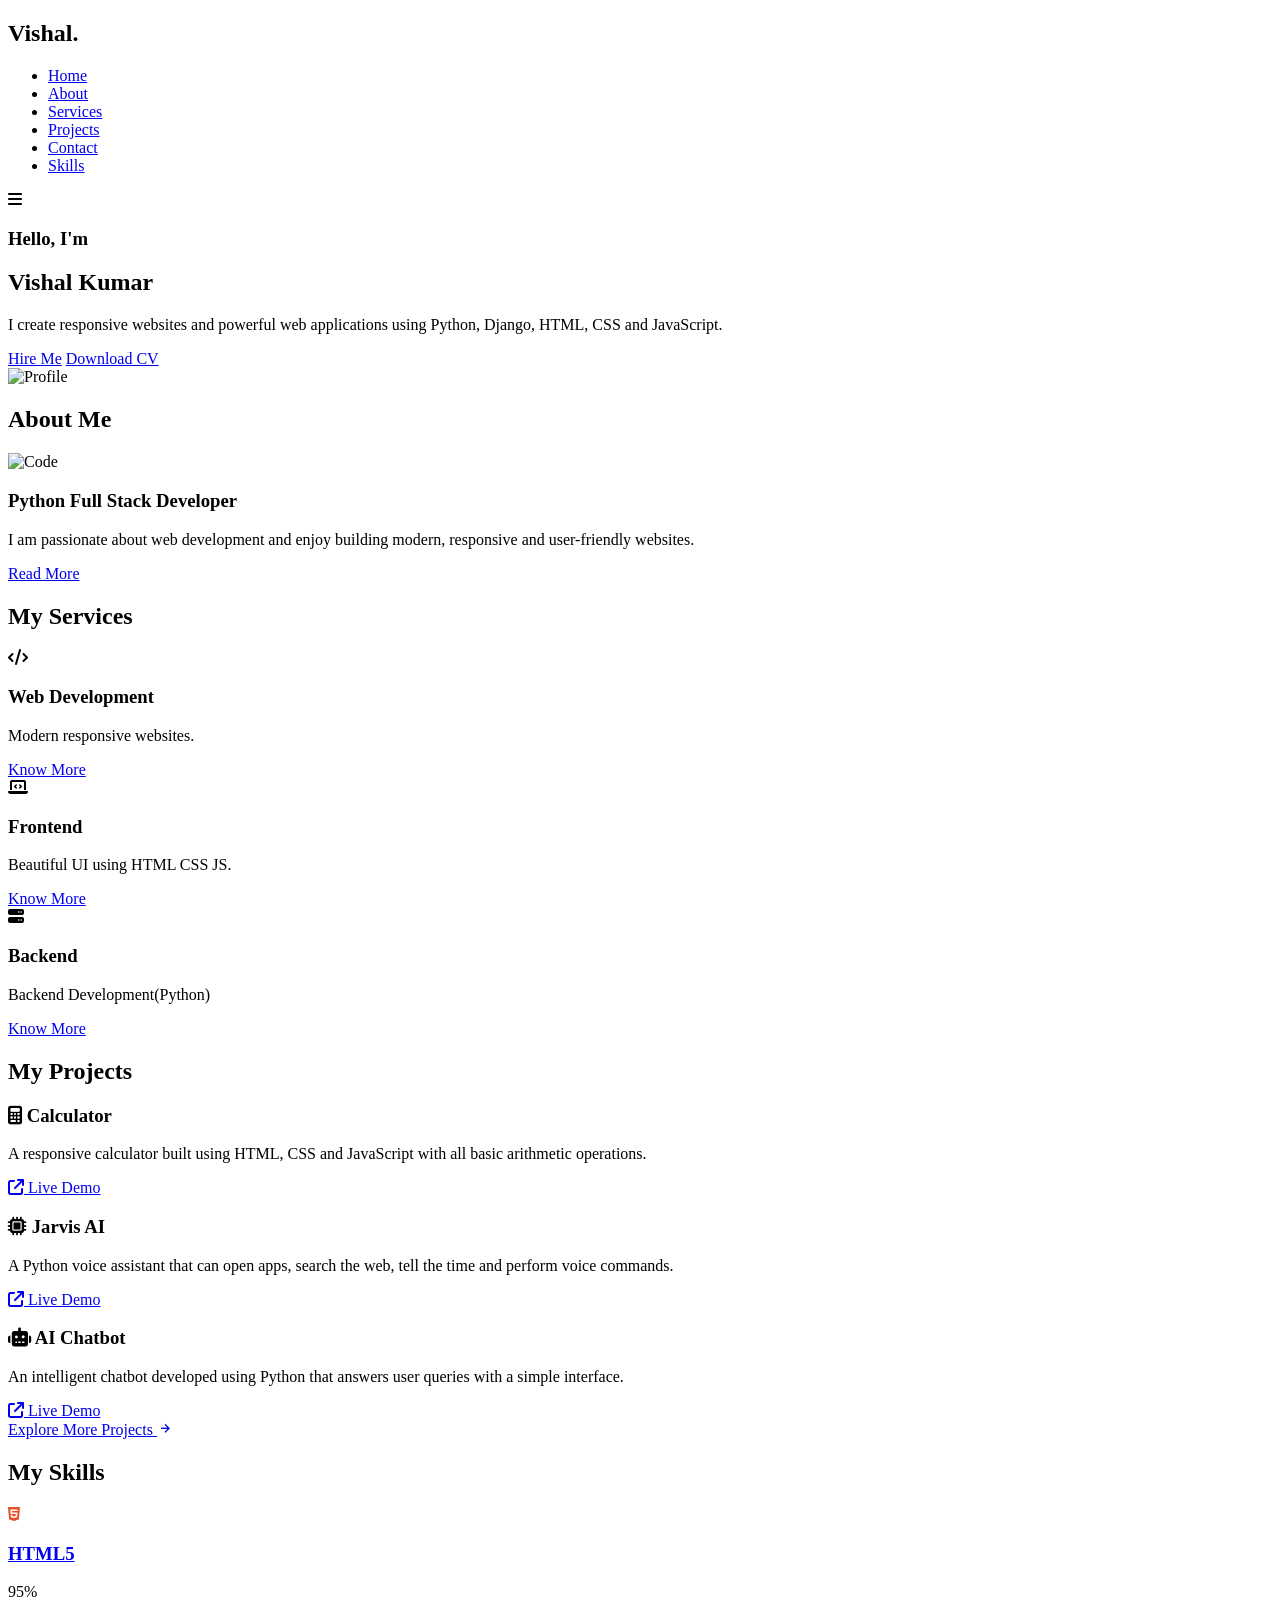
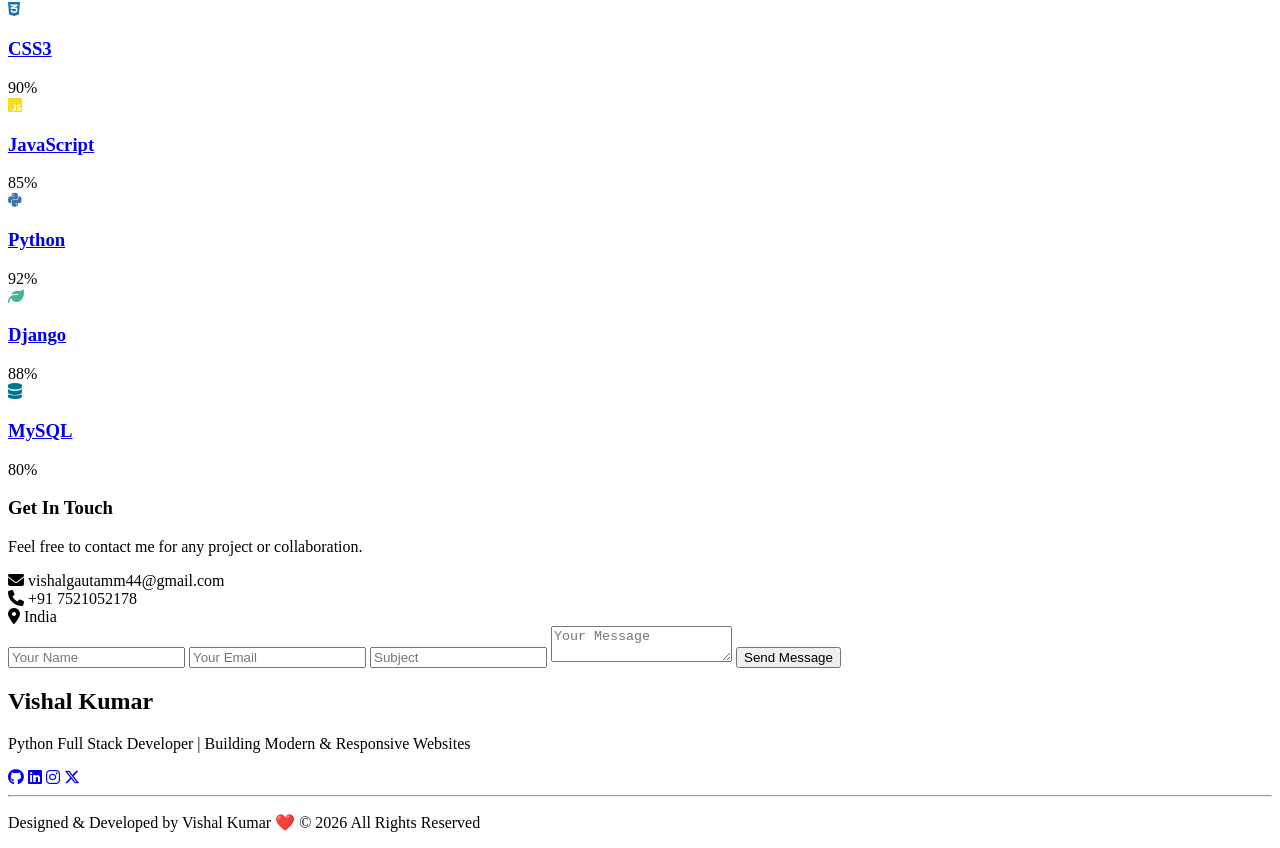
==== index.html @ 82b16a15 "Add files via upload" ====
<!DOCTYPE html>
<html lang="en">

<head>
    <meta charset="UTF-8">
    <meta name="viewport" content="width=device-width, initial-scale=1.0">

    <title>Portfolio</title>
    

    <!-- CSS -->
    <link rel="stylesheet" href="D:\Vishal_portfolio\css_file\style.css">

    <!-- Font Awesome -->
    <link rel="stylesheet"
        href="https://cdnjs.cloudflare.com/ajax/libs/font-awesome/6.7.2/css/all.min.css">
    <link href='https://unpkg.com/boxicons@2.1.4/css/boxicons.min.css' rel='stylesheet'>

    <!-- Google Font -->
    <link
        href="https://fonts.googleapis.com/css2?family=Poppins:wght@300;400;500;600;700&display=swap"
        rel="stylesheet">
</head>

<body>

    <!-- ================= NAVBAR ================= -->

    <header>
        <nav class="navbar">

            <div class="logo">
                <h2>Vishal.</h2>
            </div>

            <ul class="nav-links">
                <li><a href="#home">Home</a></li>
                <li><a href="#about">About</a></li>
                <li><a href="#service">Services</a></li>
                <li><a href="#project">Projects</a></li>
                <li><a href="#contact">Contact</a></li>
                <li><a href="#skills">Skills</a></li>
            </ul>

            <div class="menu-btn">
                <i class="fa-solid fa-bars"></i>
            </div>

        </nav>
    </header>


    <!-- ================= HERO ================= -->

    <section id="home" class="hero">

        <div class="hero-left">

            <h3>Hello, I'm</h3>

            <h1>Vishal Kumar</h1>

            <h2>
                <span class="typing"></span>
          </h2>

            <p>
                I create responsive websites and powerful web applications
                using Python, Django, HTML, CSS and JavaScript.
            </p>

            <div class="hero-btn">

                <a href="https://wa.me/7521052178" class="btn">Hire Me</a>

                <a href="https://drive.google.com/file/d/1J5CDx2FcvjlQf0VQZAi2jjoX1z7sO4Lz/view?usp=drive_link" class="btn btn2">Download CV</a>

            </div>

        </div>

        <div class="hero-right">

            <img src="D:\Vishal_portfolio\Iimages\profile_pic.jpeg" alt="Profile">

        </div>

    </section>



    <!-- ================= ABOUT ================= -->

    <section id="about" class="about">

        <h2 class="section-title">About Me</h2>

        <div class="about-container">

            <div class="about-image">
                <img src="D:\Vishal_portfolio\Iimages\code_img.png" alt="Code">
            </div>

            <div class="about-content">

                <h3>Python Full Stack Developer</h3>

                <p>
                    I am passionate about web development and enjoy building
                    modern, responsive and user-friendly websites.
                </p>

                <a href="D:\Vishal_portfolio\pages_\About_Python_fullstack.html" class="btn">
                    Read More
                </a>

            </div>

        </div>

    </section>



    <!-- ================= SERVICES ================= -->

    <section id="service" class="services">

        <h2 class="section-title">My Services</h2>

        <div class="service-container">

            <div class="service-box">
                <i class="fa-solid fa-code"></i>
                <h3>Web Development</h3>
                
                <p>Modern responsive websites.</p>
                <a href="D:\Vishal_portfolio\pages_\web_dev.html" class="btn">Know More</a>
            </div>

            <div class="service-box">
                <i class="fa-solid fa-laptop-code"></i>
                <h3>Frontend</h3>
                <p>Beautiful UI using HTML CSS JS.</p>
                <a href="D:\Vishal_portfolio\pages_\frontend_dev.html" class="btn">Know More</a>
            </div>

            <div class="service-box">
                <i class="fa-solid fa-server"></i>
                <h3>Backend</h3>
                <p>Backend Development(Python)</p>
                <a href="D:\Vishal_portfolio\pages_\backend.html" class="btn">Know More</a>
            </div>

        </div>

    </section>



    <!-- ================= PROJECTS ================= -->
<section id="project" class="projects">

    <h2 class="section-title">My Projects</h2>

    <div class="project-container">

        <!-- Calculator -->
        <div class="project-card">
            

            <h3>
                <i class="fa-solid fa-calculator"></i>
                Calculator
            </h3>

            <p>
                A responsive calculator built using HTML, CSS and JavaScript with all basic arithmetic operations.
            </p>

            <a href="#" class="project-btn">
                <i class="fa-solid fa-arrow-up-right-from-square"></i>
                Live Demo
            </a>
        </div>

        <!-- Jarvis -->
        <div class="project-card">
           

            <h3>
                <i class="fa-solid fa-microchip"></i>
                Jarvis AI
            </h3>

            <p>
                A Python voice assistant that can open apps, search the web, tell the time and perform voice commands.
            </p>

            <a href="#" class="project-btn">
                <i class="fa-solid fa-arrow-up-right-from-square"></i>
                Live Demo
            </a>
        </div>

        <!-- Chatbot -->
        <div class="project-card">


            <h3>
                <i class="fa-solid fa-robot"></i>
                AI Chatbot
            </h3>

            <p>
                An intelligent chatbot developed using Python that answers user queries with a simple interface.
            </p>

            <a href="#" class="project-btn">
                <i class="fa-solid fa-arrow-up-right-from-square"></i>
                Live Demo
            </a>
        </div>

    </div>
    <div class="explore-projects">
    <a href="D:\Vishal_portfolio\pages_\About_Python_fullstack.htmlprojects.html" class="explore-btn">
        Explore More Projects
        <i class='bx bx-right-arrow-alt'></i>
    </a>
</div>

</section>

<section id="skills" class="skills">

    <h2 class="section-title">My Skills</h2>

    <div class="skills-container">

        <div class="skill-box">
            <i class="fa-brands fa-html5" style="color: #E34F26;"> </i>
            <a href="https://www.geeksforgeeks.org/html"><h3>HTML5</h3></a>
            <span>95%</span>
        </div>
        <div class="skill-box">
            <i class="fa-brands fa-css3-alt" style="color: #1572B6;"></i>
            <a href="https://www.geeksforgeeks.org/css/css-tutorial/"><h3>CSS3</h3></a>
            <span>90%</span>
        </div>
        <div class="skill-box">
            <i class="fa-brands fa-js" style="color: #F7DF1E;"></i>
            <a href="https://www.geeksforgeeks.org/javascript/javascript-tutorial/"><h3>JavaScript</h3></a>
            <span>85%</span>
        </div>

        <div class="skill-box">
            <i class="fa-brands fa-python" style="color: #3776AB;"></i>
            <a href="https://www.geeksforgeeks.org/python/python-programming-language-tutorial/"><h3>Python</h3></a>
            <span>92%</span>
        </div>

        <div class="skill-box">
            <i class="fa-solid fa-leaf" style="color:#44B78B;"></i>
            <a href="https://www.geeksforgeeks.org/python/django-tutorial/"><h3>Django</h3></a>
            <span>88%</span>
        </div>

        <div class="skill-box">
            <i class="fa-solid fa-database" style="color:#00758F;;"></i>
            <a href="https://www.geeksforgeeks.org/sql/sql-tutorial/"><h3>MySQL</h3></a>
            <span>80%</span>
        </div>

    </div>

</section>



    <!-- ================= CONTACT ================= -->
<div class="contact-container" id="contact">

    <div class="contact-info">

        <h3>Get In Touch</h3>

        <p>Feel free to contact me for any project or collaboration.</p>

        <div class="contact-details">

            <div class="item">
                <i class="fa-solid fa-envelope"></i>
                <span>vishalgautamm44@gmail.com</span>
            </div>

            <div class="item">
                <i class="fa-solid fa-phone"></i>
                <span>+91 7521052178</span>
            </div>

            <div class="item">
                <i class="fa-solid fa-location-dot"></i>
                <span>India</span>
            </div>

        </div>

    </div>

    <form class="contact-form" class="contact">

        <input type="text" placeholder="Your Name">

        <input type="email" placeholder="Your Email">

        <input type="text" placeholder="Subject">

        <textarea placeholder="Your Message"></textarea>

        <button type="submit">Send Message</button>

    </form>

</div>



    <!-- ================= FOOTER ================= -->

   <footer class="footer">

    <div class="footer-content">

        <h2>Vishal Kumar</h2>

        <p>
            Python Full Stack Developer | Building Modern & Responsive Websites
        </p>

        <div class="social-icons">

            <a href="https://github.com/vishalgautamx"><i class="fa-brands fa-github"></i></a>

            <a href="https://www.linkedin.com/in/vishal-kumar-03b96b25b?utm_source=share_via&utm_content=profile&utm_medium=member_android"><i class="fa-brands fa-linkedin"></i></a>

            <a href="https://www.instagram.com/vishalgautam999?igsh=NTlhZmx6dGg1aWdh"><i class="fa-brands fa-instagram"></i></a>

            <a href="https://www.facebook.com/share/1KAVP4EJTW/"><i class="fa-brands fa-x-twitter"></i></a>

        </div>

        <hr>

        <p class="copyright">
            Designed & Developed by

             Vishal Kumar ❤️

            © 2026 All Rights Reserved
        </p>

    </div>

</footer>



    <!-- JS -->
    <script src="https://cdn.jsdelivr.net/npm/typed.js@2.0.12"></script>
<script src="js_file/script.js"></script>
    

</body>

</html>
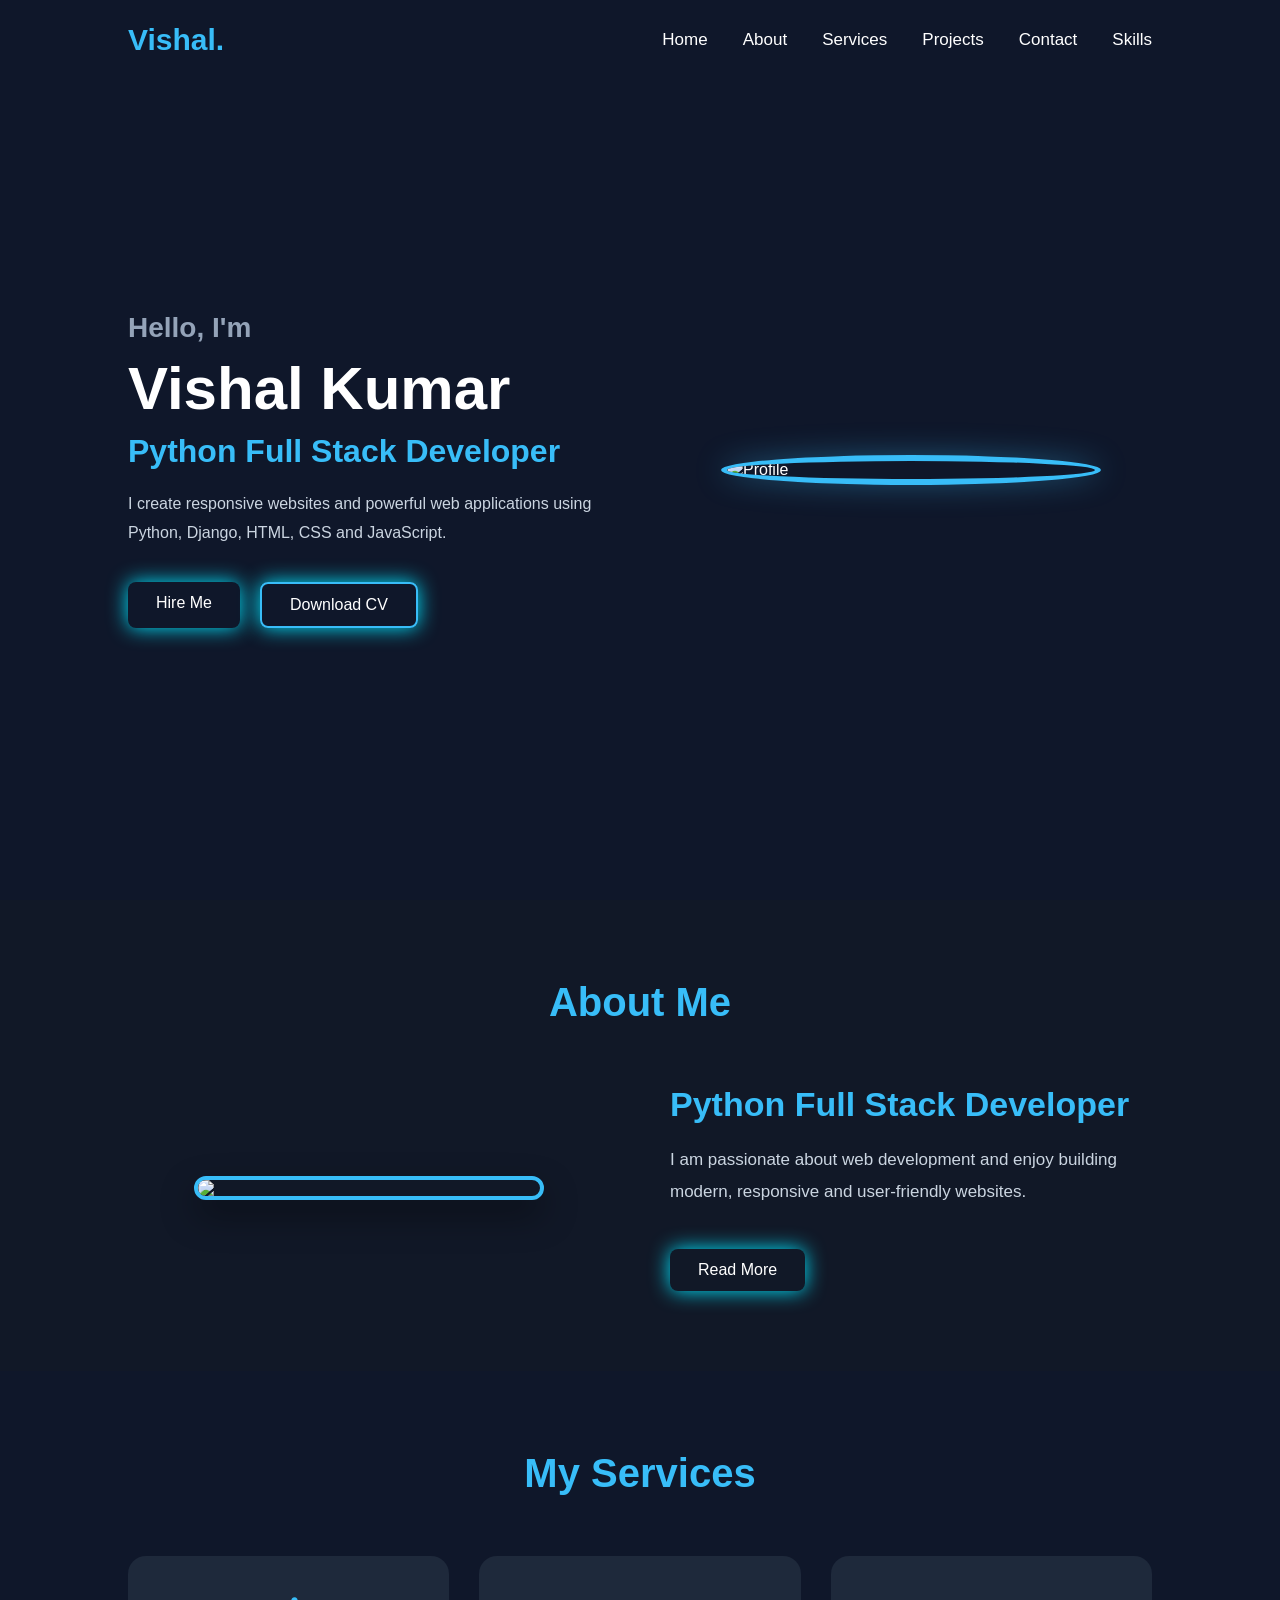
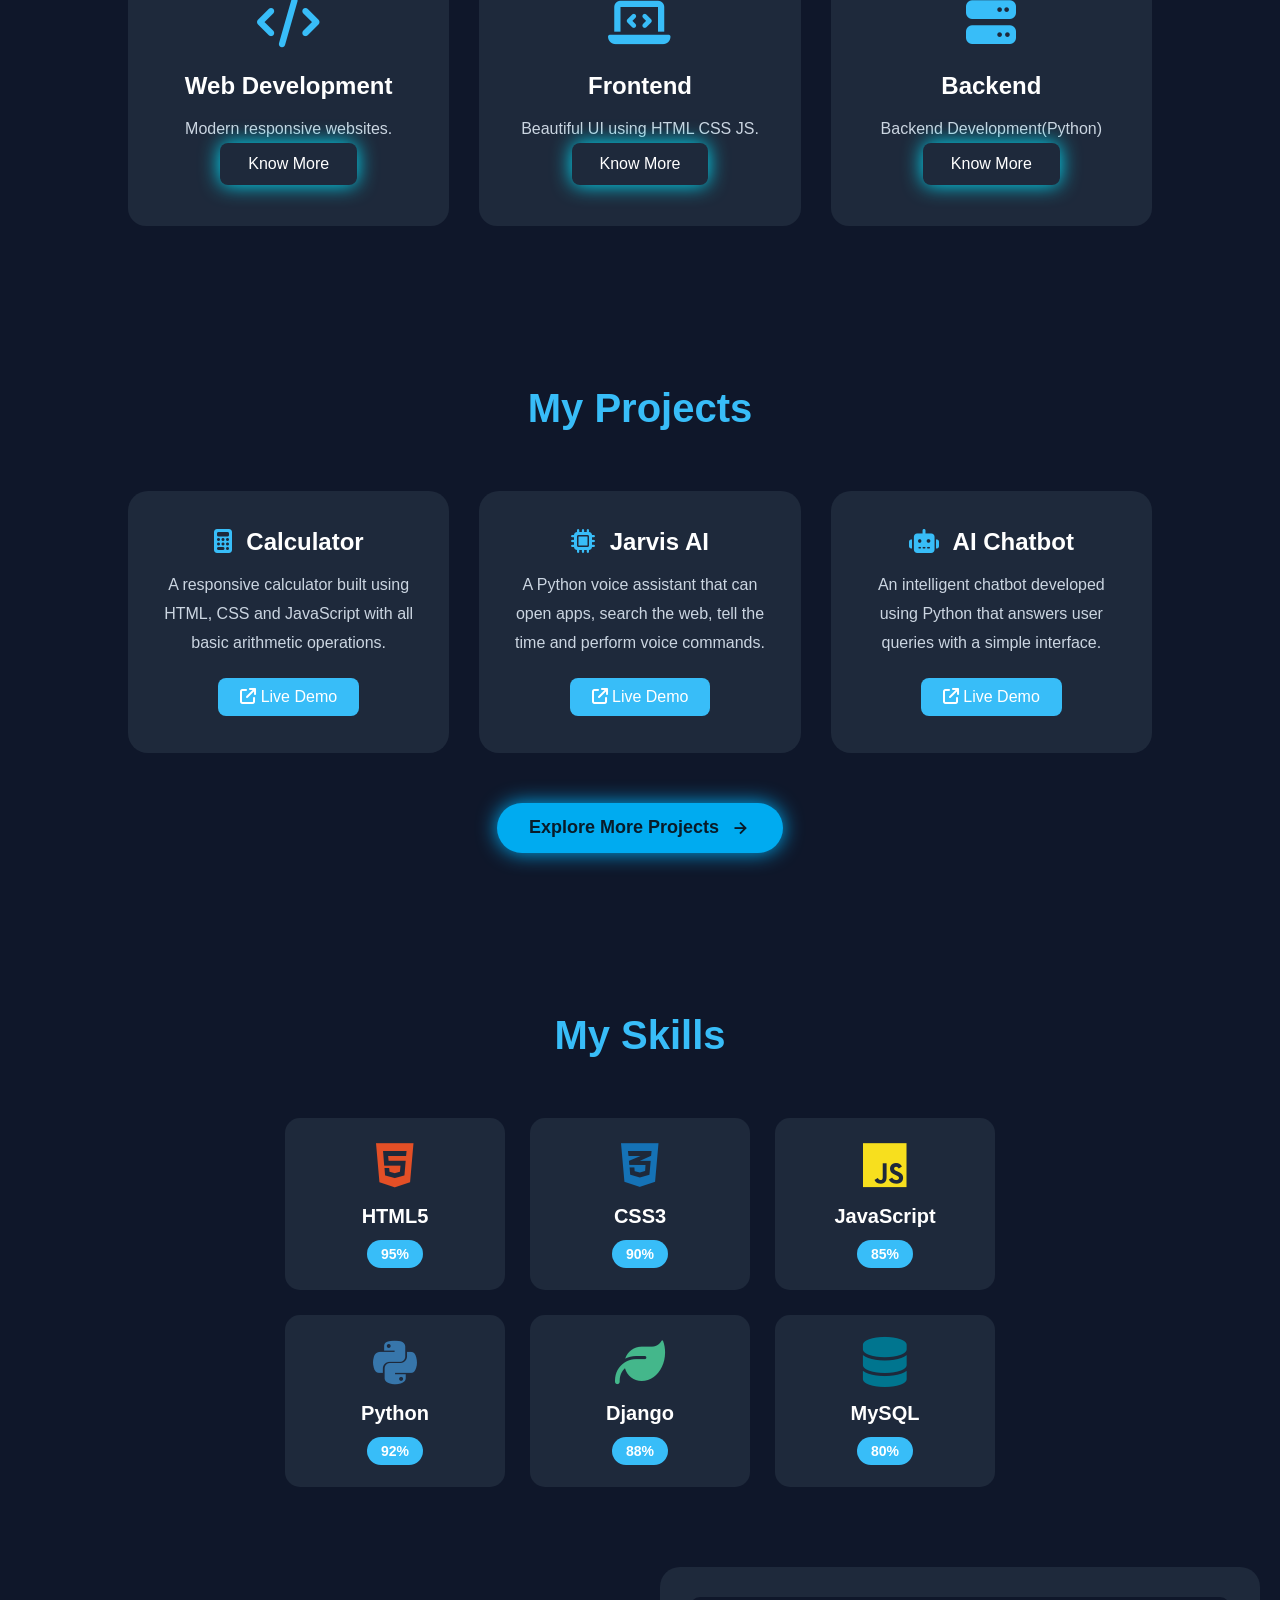
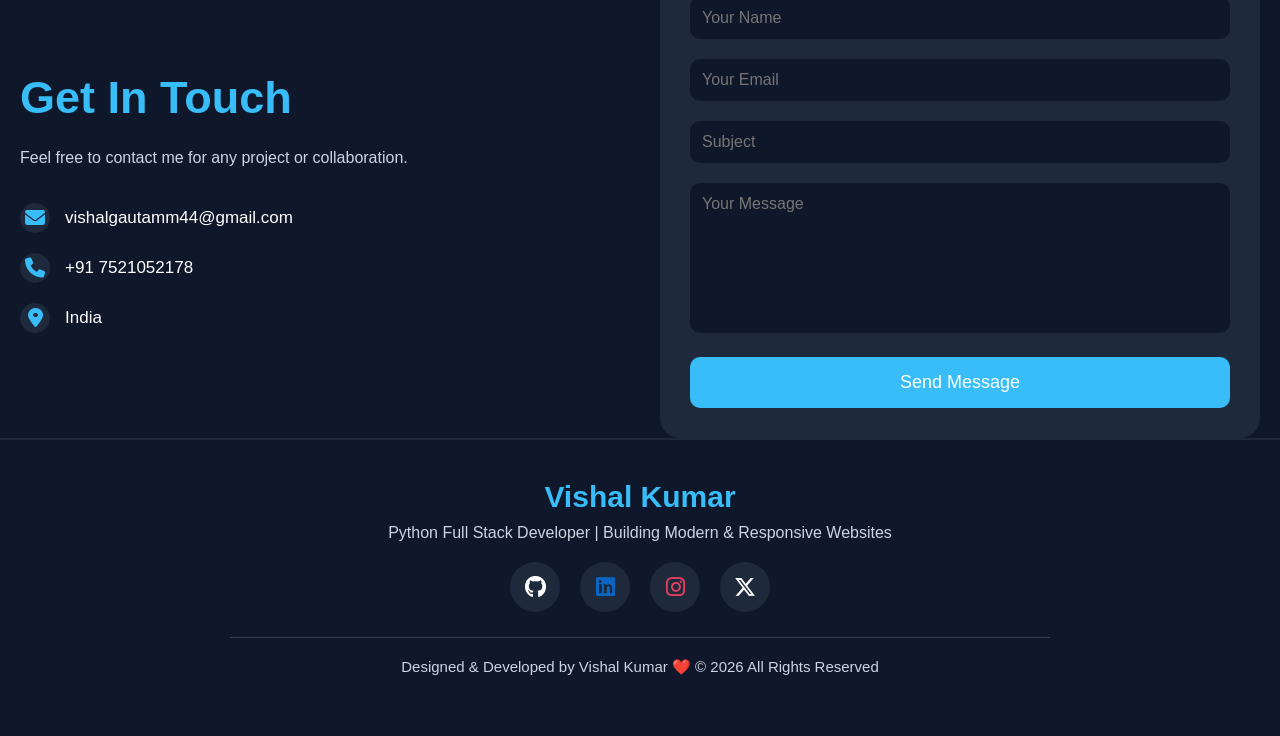
==== commit 366b9717: "Fix file paths and clean up HTML structure" ====
--- a/index.html
+++ b/index.html
@@ -9,8 +9,7 @@
     
 
     <!-- CSS -->
-    <link rel="stylesheet" href="D:\Vishal_portfolio\css_file\style.css">
-
+<link rel="stylesheet" href="css_file/style.css">
     <!-- Font Awesome -->
     <link rel="stylesheet"
         href="https://cdnjs.cloudflare.com/ajax/libs/font-awesome/6.7.2/css/all.min.css">
@@ -98,7 +97,7 @@
         <div class="about-container">
 
             <div class="about-image">
-                <img src="D:\Vishal_portfolio\Iimages\code_img.png" alt="Code">
+<img src="images/profile.jpg">
             </div>
 
             <div class="about-content">
@@ -110,7 +109,7 @@
                     modern, responsive and user-friendly websites.
                 </p>
 
-                <a href="D:\Vishal_portfolio\pages_\About_Python_fullstack.html" class="btn">
+                <a href="pages\About_Python_fullstack.html" class="btn">
                     Read More
                 </a>
 
@@ -135,21 +134,21 @@
                 <h3>Web Development</h3>
                 
                 <p>Modern responsive websites.</p>
-                <a href="D:\Vishal_portfolio\pages_\web_dev.html" class="btn">Know More</a>
+                <a href="pages\web_dev.html" class="btn">Know More</a>
             </div>
 
             <div class="service-box">
                 <i class="fa-solid fa-laptop-code"></i>
                 <h3>Frontend</h3>
                 <p>Beautiful UI using HTML CSS JS.</p>
-                <a href="D:\Vishal_portfolio\pages_\frontend_dev.html" class="btn">Know More</a>
+                <a href="pages\frontend_dev.html" class="btn">Know More</a>
             </div>
 
             <div class="service-box">
                 <i class="fa-solid fa-server"></i>
                 <h3>Backend</h3>
                 <p>Backend Development(Python)</p>
-                <a href="D:\Vishal_portfolio\pages_\backend.html" class="btn">Know More</a>
+                <a href="pages\backend.html" class="btn">Know More</a>
             </div>
 
         </div>
@@ -368,9 +367,9 @@
 
     <!-- JS -->
     <script src="https://cdn.jsdelivr.net/npm/typed.js@2.0.12"></script>
-<script src="js_file/script.js"></script>
+<script src="js/script.js"></script>
     
 
 </body>
 
-</html>+</html>
--- a/css_file/style.css
+++ b/css_file/style.css
@@ -0,0 +1,930 @@
+/* ==========================
+   GOOGLE FONT & RESET
+========================== */
+
+*{
+    margin:0;
+    padding:0;
+    box-sizing:border-box;
+    font-family:'Poppins',sans-serif;
+}
+
+html{
+    scroll-behavior:smooth;
+}
+
+body{
+    background:#0f172a;
+    color:white;
+}
+
+.btn{
+    box-shadow:0 0 20px #00e5ff;
+}
+
+img{
+    width:100%;
+    display:block;
+}
+
+a{
+    text-decoration:none;
+}
+
+ul{
+    list-style:none;
+}
+
+section{
+    padding:80px 10%;
+}
+
+.section-title{
+    text-align:center;
+    font-size:40px;
+    margin-bottom:60px;
+    color:#38bdf8;
+}
+
+.btn{
+    display:inline-block;
+    padding:12px 28px;
+    color:#fff;
+    border-radius:8px;
+    transition:.3s;
+    font-weight:500;
+}
+
+.btn:hover{
+    background:#0284c7;
+    transform:translateY(-3px);
+}
+
+/* ==========================
+        NAVBAR
+========================== */
+
+header{
+    width:100%;
+    position:fixed;
+    top:0;
+    left:0;
+    background:#0f172a;
+    z-index:1000;
+    box-shadow:0 2px 10px rgba(0,0,0,.2);
+}
+
+.navbar{
+    width:80%;
+    margin:auto;
+    height:80px;
+
+    display:flex;
+    justify-content:space-between;
+    align-items:center;
+}
+
+.logo h2{
+    color:#38bdf8;
+    font-size:30px;
+    font-weight:700;
+}
+
+.nav-links{
+    display:flex;
+    gap:35px;
+}
+
+.nav-links a{
+    color:white;
+    font-size:17px;
+    transition:.3s;
+}
+
+.nav-links a:hover{
+    color:#38bdf8;
+}
+
+.menu-btn{
+    display:none;
+    font-size:28px;
+    cursor:pointer;
+}
+/* ==========================
+        HERO SECTION
+========================== */
+
+.hero{
+    min-height:100vh;
+    display:flex;
+    justify-content:space-between;
+    align-items:center;
+    gap:60px;
+    padding:120px 10% 80px;
+}
+
+.hero-left{
+    flex:1;
+}
+
+.hero-left h3{
+    font-size:28px;
+    color:#94a3b8;
+    margin-bottom:10px;
+}
+
+.hero-left h1{
+    font-size:60px;
+    font-weight:700;
+    color:#ffffff;
+    margin-bottom:10px;
+}
+
+.hero-left h2{
+    font-size:32px;
+    color:#38bdf8;
+    margin-bottom:20px;
+}
+
+.hero-left p{
+    max-width:550px;
+    color:#cbd5e1;
+    margin-bottom:35px;
+    line-height:1.8;
+}
+
+.hero-btn{
+    display:flex;
+    gap:20px;
+    flex-wrap:wrap;
+}
+
+.btn2{
+    background:transparent;
+    border:2px solid #38bdf8;
+}
+
+.btn2:hover{
+    background:#38bdf8;
+}
+
+.hero-right{
+    flex:1;
+    display:flex;
+    justify-content:center;
+}
+
+.hero-right img{
+    width:380px;
+    max-width:100%;
+    border-radius:50%;
+    border:6px solid #38bdf8;
+    box-shadow:0 0 30px rgba(56,189,248,.35);
+    transition:.4s;
+}
+
+.hero-right img:hover{
+    transform:scale(1.05);
+    box-shadow:0 0 45px rgba(56,189,248,.6);
+}
+
+.typing{
+    color:#38bdf8;
+    font-weight:700;
+}
+
+.typed-cursor{
+    color:#38bdf8;
+}
+/* ==========================
+        ABOUT SECTION
+========================== */
+
+.about{
+    background:#111827;
+}
+
+.about-container{
+    display:flex;
+    align-items:center;
+    justify-content:space-between;
+    gap:60px;
+    flex-wrap:wrap;
+}
+
+.about-image{
+    flex:1;
+    display:flex;
+    justify-content:center;
+}
+
+.about-image img{
+    width:350px;
+    max-width:100%;
+    border-radius:20px;
+    border:4px solid #38bdf8;
+    box-shadow:0 15px 35px rgba(0,0,0,.4);
+    transition:.4s;
+}
+
+.about-image img:hover{
+    transform:translateY(-10px);
+}
+
+.about-content{
+    flex:1;
+}
+
+.about-content h3{
+    font-size:34px;
+    color:#38bdf8;
+    margin-bottom:20px;
+}
+
+.about-content p{
+    color:#cbd5e1;
+    font-size:17px;
+    line-height:1.9;
+    margin-bottom:30px;
+}
+
+.about-content .btn{
+    margin-top:10px;
+}
+
+/* ==========================
+        SERVICES SECTION
+========================== */
+
+.services{
+    background:#0f172a;
+}
+
+.service-container{
+    display:grid;
+    grid-template-columns:repeat(auto-fit,minmax(280px,1fr));
+    gap:30px;
+}
+
+.service-box{
+    background:#1e293b;
+    padding:40px 30px;
+    border-radius:18px;
+    text-align:center;
+    transition:.35s;
+    border:1px solid transparent;
+    cursor:pointer;
+}
+
+.service-box:hover{
+    transform:translateY(-12px);
+    border-color:#38bdf8;
+    box-shadow:0 15px 35px rgba(56,189,248,.25);
+}
+
+.service-box i{
+    font-size:50px;
+    color:#38bdf8;
+    margin-bottom:25px;
+}
+
+.service-box h3{
+    font-size:24px;
+    margin-bottom:15px;
+    color:#fff;
+}
+
+.service-box p{
+    color:#cbd5e1;
+    line-height:1.8;
+}
+
+/* ==========================
+        MY PROJECTS
+========================== */
+
+.projects{
+    background:#0f172a;
+}
+
+.project-container{
+    display:grid;
+    grid-template-columns:repeat(auto-fit,minmax(300px,1fr));
+    gap:30px;
+}
+
+.project-card{
+    background:#1e293b;
+    padding:35px 25px;
+    border-radius:20px;
+    text-align:center;
+    transition:.4s;
+    border:2px solid transparent;
+}
+
+.project-card:hover{
+    transform:translateY(-12px);
+    border-color:#38bdf8;
+    box-shadow:0 20px 35px rgba(56,189,248,.25);
+}
+
+.project-card img{
+    width:100%;
+    height:90px;
+    object-fit:cover;
+    border-radius:15px;
+    margin-bottom:20px;
+    transition:.4s;
+}
+
+.project-card:hover img{
+    transform:scale(1.05);
+}
+
+.project-card h3{
+    font-size:24px;
+    color:#fff;
+    margin-bottom:15px;
+}
+
+.project-card h3 i{
+    color:#38bdf8;
+    margin-right:8px;
+}
+
+.project-card p{
+    color:#cbd5e1;
+    line-height:1.8;
+    margin-bottom:20px;
+}
+
+.project-btn{
+    display:inline-block;
+    padding:10px 22px;
+    background:#38bdf8;
+    color:#fff;
+    border-radius:8px;
+    transition:.3s;
+    font-weight:500;
+}
+
+.project-btn:hover{
+    background:#0284c7;
+}
+
+/*========================Explore========================== */
+
+/* Explore More Projects */
+
+.explore-projects{
+    display: flex;
+    justify-content: center;
+    margin-top: 50px;
+}
+
+.explore-btn{
+    display: inline-flex;
+    align-items: center;
+    gap: 10px;
+    padding: 14px 32px;
+    background: #00abf0;
+    color: #081b29;
+    text-decoration: none;
+    font-size: 18px;
+    font-weight: 600;
+    border-radius: 40px;
+    transition: .4s ease;
+    box-shadow: 0 0 20px #00abf0;
+}
+
+.explore-btn:hover{
+    background: transparent;
+    color: #00abf0;
+    border: 2px solid #00abf0;
+    transform: translateY(-5px);
+    box-shadow: 0 0 30px #00abf0;
+}
+
+.explore-btn i{
+    font-size: 22px;
+}
+
+/*==========================
+        SKILLS SECTION
+==========================*/
+
+
+
+.skills{
+    background:#0f172a;
+    padding:80px 10%;
+}
+
+.skills-container{
+    display:grid;
+    grid-template-columns:repeat(3,220px);
+    justify-content:center;
+    gap:25px;
+}
+
+.skill-box{
+    background:#1e293b;
+    padding:20px;
+    border-radius:15px;
+    text-align:center;
+    border:2px solid transparent;
+    transition:.4s;
+    cursor:pointer;
+}
+
+.skill-box:hover{
+    transform:translateY(-8px);
+    border-color:#38bdf8;
+    box-shadow:0 10px 25px rgba(56,189,248,.25);
+}
+
+.skill-box i{
+    font-size:45px;
+    color:#38bdf8;
+    margin-bottom:15px;
+}
+
+.skill-box h3{
+    font-size:20px;
+    color:#fff;
+    margin-bottom:12px;
+}
+
+.skill-box span{
+    display:inline-block;
+    padding:6px 14px;
+    background:#38bdf8;
+    color:#fff;
+    border-radius:20px;
+    font-size:14px;
+    font-weight:600;
+}
+
+/*===========================
+        fa SECTION*/
+/*==========================
+        SKILLS SECTION
+==========================*/
+
+.skill-box i{
+    font-size:50px;
+    margin-bottom:15px;
+}
+
+/* Official Brand Colors */
+
+.fa-html5{
+    color:#E34F26;
+}
+
+.fa-css3-alt{
+    color:#1572B6;
+}
+
+.fa-js{
+    color:#F7DF1E;
+}
+
+.fa-python{
+    color:#3776AB;
+}
+
+.fa-leaf{
+    color:#44B78B;      /* Django */
+}
+
+.fa-database{
+    color:#00758F;      /* MySQL */
+}
+/* Git */
+.fa-git-alt{
+    color:#F05032;
+}
+
+/* GitHub */
+.fa-github{
+    color:#ffffff;
+}
+
+/* Bootstrap */
+.fa-bootstrap{
+    color:#7952B3;
+}
+
+/* React */
+.fa-react{
+    color:#61DAFB;
+}
+
+/* Node.js */
+.fa-node-js{
+    color:#68A063;
+}
+
+/* Java */
+.fa-java{
+    color:#ED8B00;
+}
+
+/* Linux */
+.fa-linux{
+    color:#FCC624;
+}
+
+/* Docker */
+.fa-docker{
+    color:#2496ED;
+}
+
+/* Figma */
+.fa-figma{
+    color:#F24E1E;
+}
+
+/*==========================
+        CONTACT SECTION
+==========================*/
+
+.contact{
+    background:#111827;
+    padding:80px 10%;
+}
+
+.contact-container{
+    display:grid;
+    grid-template-columns:repeat(2,1fr);
+    gap:40px;
+    align-items:center;
+    padding-left: 20px;
+    padding-right: 20px;
+}
+
+.contact-info h3{
+    font-size: 45px;
+    color:#38bdf8;
+    margin-bottom:20px;
+}
+
+.contact-info p{
+    color:#cbd5e1;
+    line-height:1.8;
+    margin-bottom:30px;
+}
+
+.contact-details{
+    display:flex;
+    flex-direction:column;
+    gap:20px;
+
+}
+
+.contact-details .item{
+    display:flex;
+    align-items:center;
+    gap:15px;
+}
+
+.contact-details .item i{
+    width:30px;
+    height:30px;
+    background:#1e293b;
+    color:#38bdf8;
+    border-radius:50%;
+    display:flex;
+    justify-content:center;
+    align-items:center;
+    font-size:20px;
+    transition:.3s;
+}
+
+.contact-details .item:hover i{
+    background:#38bdf8;
+    color:#fff;
+}
+
+.contact-details .item span{
+    color:#fff;
+    font-size:17px;
+}
+
+/* Form */
+
+.contact-form{
+    background:#1e293b;
+    padding:30px;
+    border-radius:20px;
+}
+
+.contact-form input,
+.contact-form textarea{
+    width:100%;
+    padding: 10px;
+    margin-bottom:20px;
+    border:none;
+    outline:none;
+    border-radius:10px;
+    background:#0f172a;
+    color:#fff;
+    font-size:16px;
+    border:2px solid transparent;
+    transition:.3s;
+}
+
+.contact-form input:focus,
+.contact-form textarea:focus{
+    border-color:#38bdf8;
+}
+
+.contact-form textarea{
+    resize:none;
+    height:150px;
+}
+
+.contact-form button{
+    width:100%;
+    padding:15px;
+    border:none;
+    border-radius:10px;
+    background:#38bdf8;
+    color:#fff;
+    font-size:18px;
+    cursor:pointer;
+    transition:.3s;
+}
+
+.contact-form button:hover{
+    background:#0284c7;
+    transform:translateY(-3px);
+}
+
+/*==========================
+        FOOTER SECTION
+==========================*/
+
+/*==========================
+        FOOTER
+==========================*/
+
+.footer{
+    background:#0f172a;
+    padding:40px 10%;
+    text-align:center;
+    border-top:2px solid #1e293b;
+}
+
+.footer-content h2{
+    color:#38bdf8;
+    font-size:30px;
+    margin-bottom:10px;
+}
+
+.footer-content p{
+    color:#cbd5e1;
+    margin-bottom:20px;
+}
+
+.social-icons{
+    display:flex;
+    justify-content:center;
+    gap:20px;
+    margin-bottom:25px;
+}
+
+.social-icons a{
+    width:50px;
+    height:50px;
+    background:#1e293b;
+    border-radius:50%;
+    display:flex;
+    justify-content:center;
+    align-items:center;
+    text-decoration:none;
+    transition:.3s;
+}
+
+.social-icons a:hover{
+    transform:translateY(-5px);
+    background:#38bdf8;
+}
+
+.social-icons i{
+    font-size:22px;
+}
+
+/* Brand Colors */
+
+.fa-github{
+    color:#ffffff;
+}
+
+.fa-linkedin{
+    color:#0A66C2;
+}
+
+.fa-instagram{
+    color:#E4405F;
+}
+
+.fa-x-twitter{
+    color:#ffffff;
+}
+
+.social-icons a:hover i{
+    color:#ffffff;
+}
+
+.footer hr{
+    border:none;
+    height:1px;
+    background:#334155;
+    margin:20px auto;
+    width:80%;
+}
+
+.copyright{
+    color:#94a3b8;
+    font-size:15px;
+}
+/*==========================
+  /*==========================
+      RESPONSIVE CSS
+==========================*/
+
+/* ---------- Tablets ---------- */
+
+@media (max-width:992px){
+
+    .navbar{
+        width:90%;
+    }
+
+    /* Hero */
+    .hero{
+        display:flex;
+        flex-direction:column-reverse;   /* Image upar, text neeche */
+        text-align:center;
+        gap:40px;
+    }
+
+    .hero-left{
+        width:100%;
+    }
+
+    .hero-right{
+        width:100%;
+    }
+
+    .hero-right img{
+        width:280px;
+    }
+
+    /* About */
+    .about-container{
+        display:flex;
+        flex-direction:column;
+        text-align:center;
+        gap:40px;
+    }
+
+    .about-image img{
+        width:280px;
+    }
+
+    .about-info{
+        grid-template-columns:1fr;
+    }
+
+    /* Contact */
+    .contact-container{
+        display:grid;
+        grid-template-columns:1fr;
+        text-align:center;
+    }
+
+    .contact-details .item{
+        justify-content:center;
+    }
+
+    /* Cards */
+    .service-container,
+    .project-container,
+    .skills-container{
+        grid-template-columns:repeat(2,1fr);
+    }
+
+}
+
+
+/* ---------- Mobile ---------- */
+
+@media (max-width:768px){
+
+    section{
+        padding:70px 6%;
+    }
+
+    .section-title{
+        font-size:32px;
+    }
+
+    .hero-left h1{
+        font-size:40px;
+    }
+
+    .hero-left h2{
+        font-size:24px;
+    }
+
+    .hero-left p{
+        font-size:16px;
+    }
+
+    .hero-btn{
+        justify-content:center;
+        flex-wrap:wrap;
+    }
+
+    .hero-right img{
+        width:240px;
+    }
+
+    /* Navbar */
+
+    .menu-btn{
+        display:block;
+        color:#fff;
+    }
+
+    .nav-links{
+        position:absolute;
+        top:80px;
+        left:-100%;
+        width:100%;
+        background:#0f172a;
+        flex-direction:column;
+        text-align:center;
+        transition:.4s;
+        padding:20px 0;
+    }
+
+    .nav-links.active{
+        left:0;
+    }
+
+    .nav-links li{
+        margin:15px 0;
+    }
+
+    /* Cards */
+
+    .service-container,
+    .project-container,
+    .skills-container{
+        grid-template-columns:1fr;
+    }
+
+    .contact-form button{
+        width:100%;
+    }
+
+}
+
+
+/* ---------- Small Mobile ---------- */
+
+@media (max-width:480px){
+
+    .hero-left h1{
+        font-size:32px;
+    }
+
+    .hero-left h2{
+        font-size:20px;
+    }
+
+    .hero-left p,
+    .about-content p{
+        font-size:15px;
+    }
+
+    .hero-right img,
+    .about-image img{
+        width:200px;
+    }
+
+    .footer-content h2{
+        font-size:24px;
+    }
+
+    .social-icons a{
+        width:45px;
+        height:45px;
+    }
+
+}
+
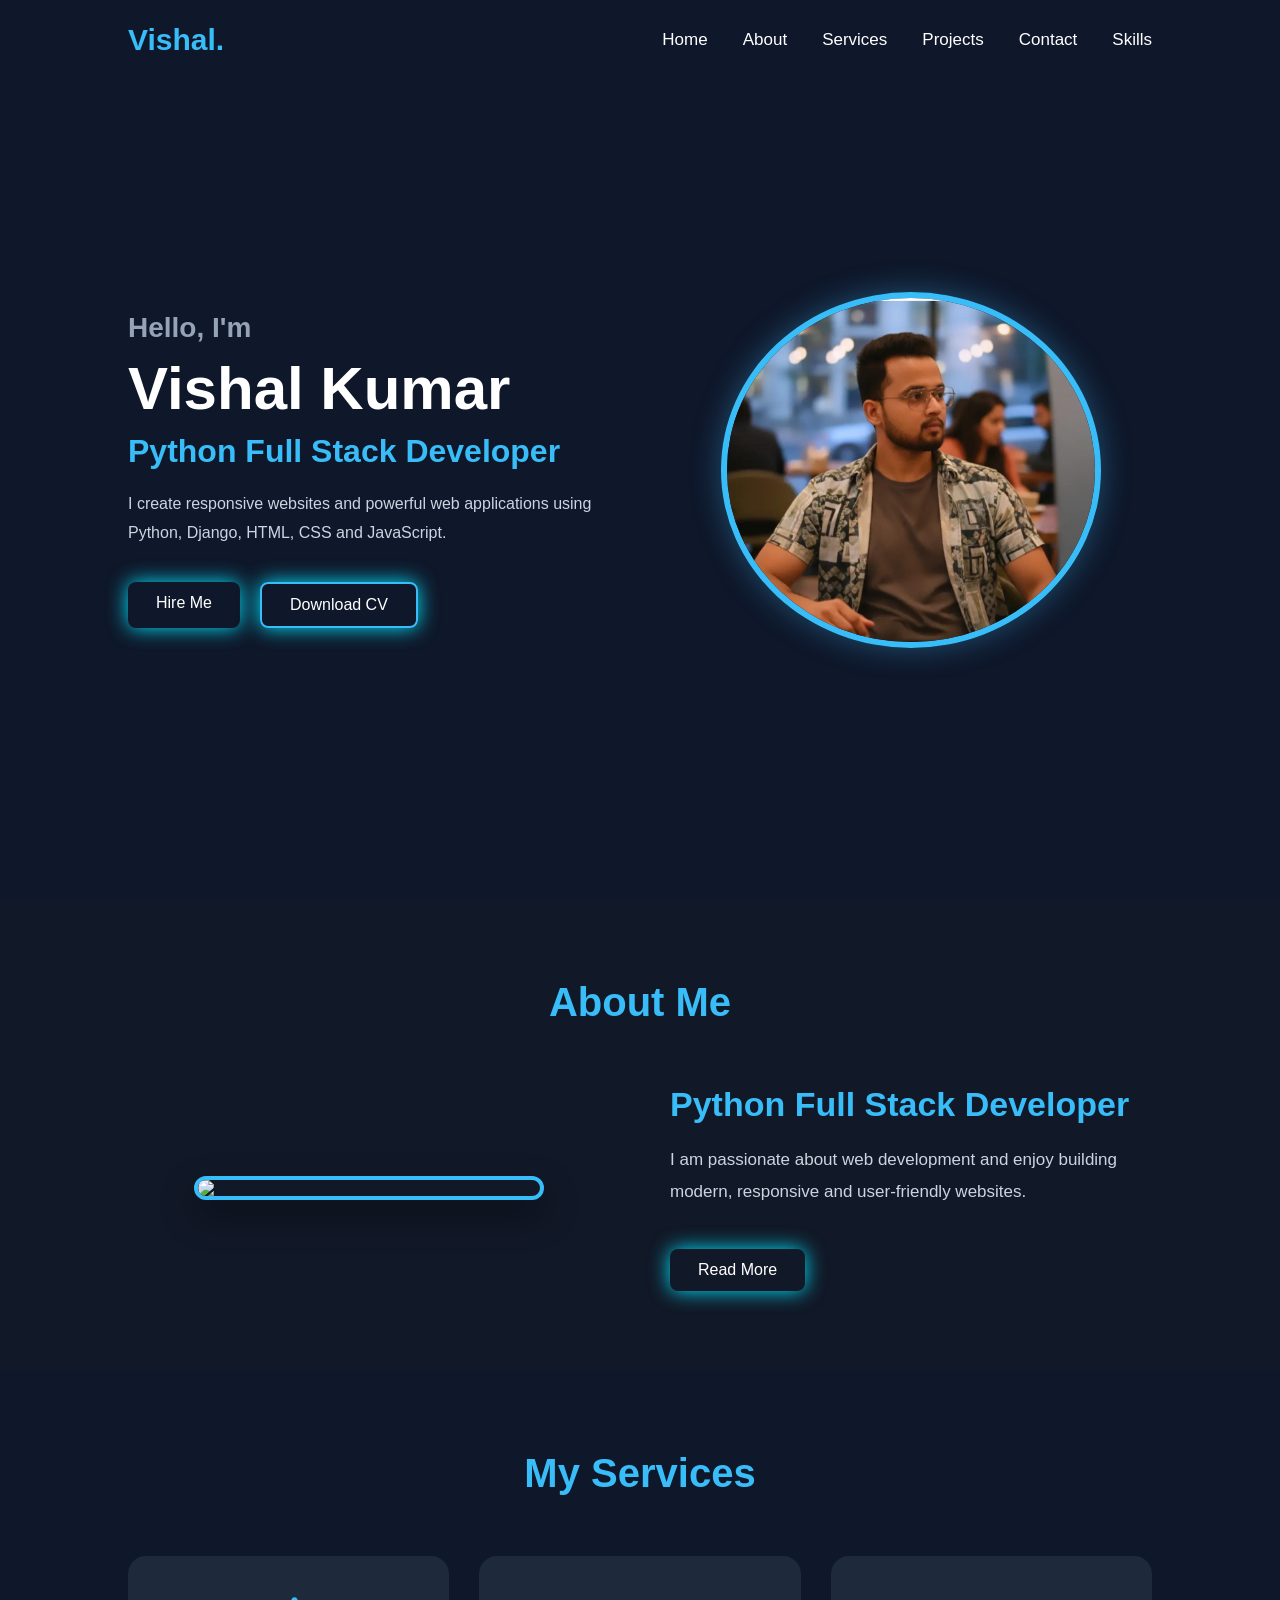
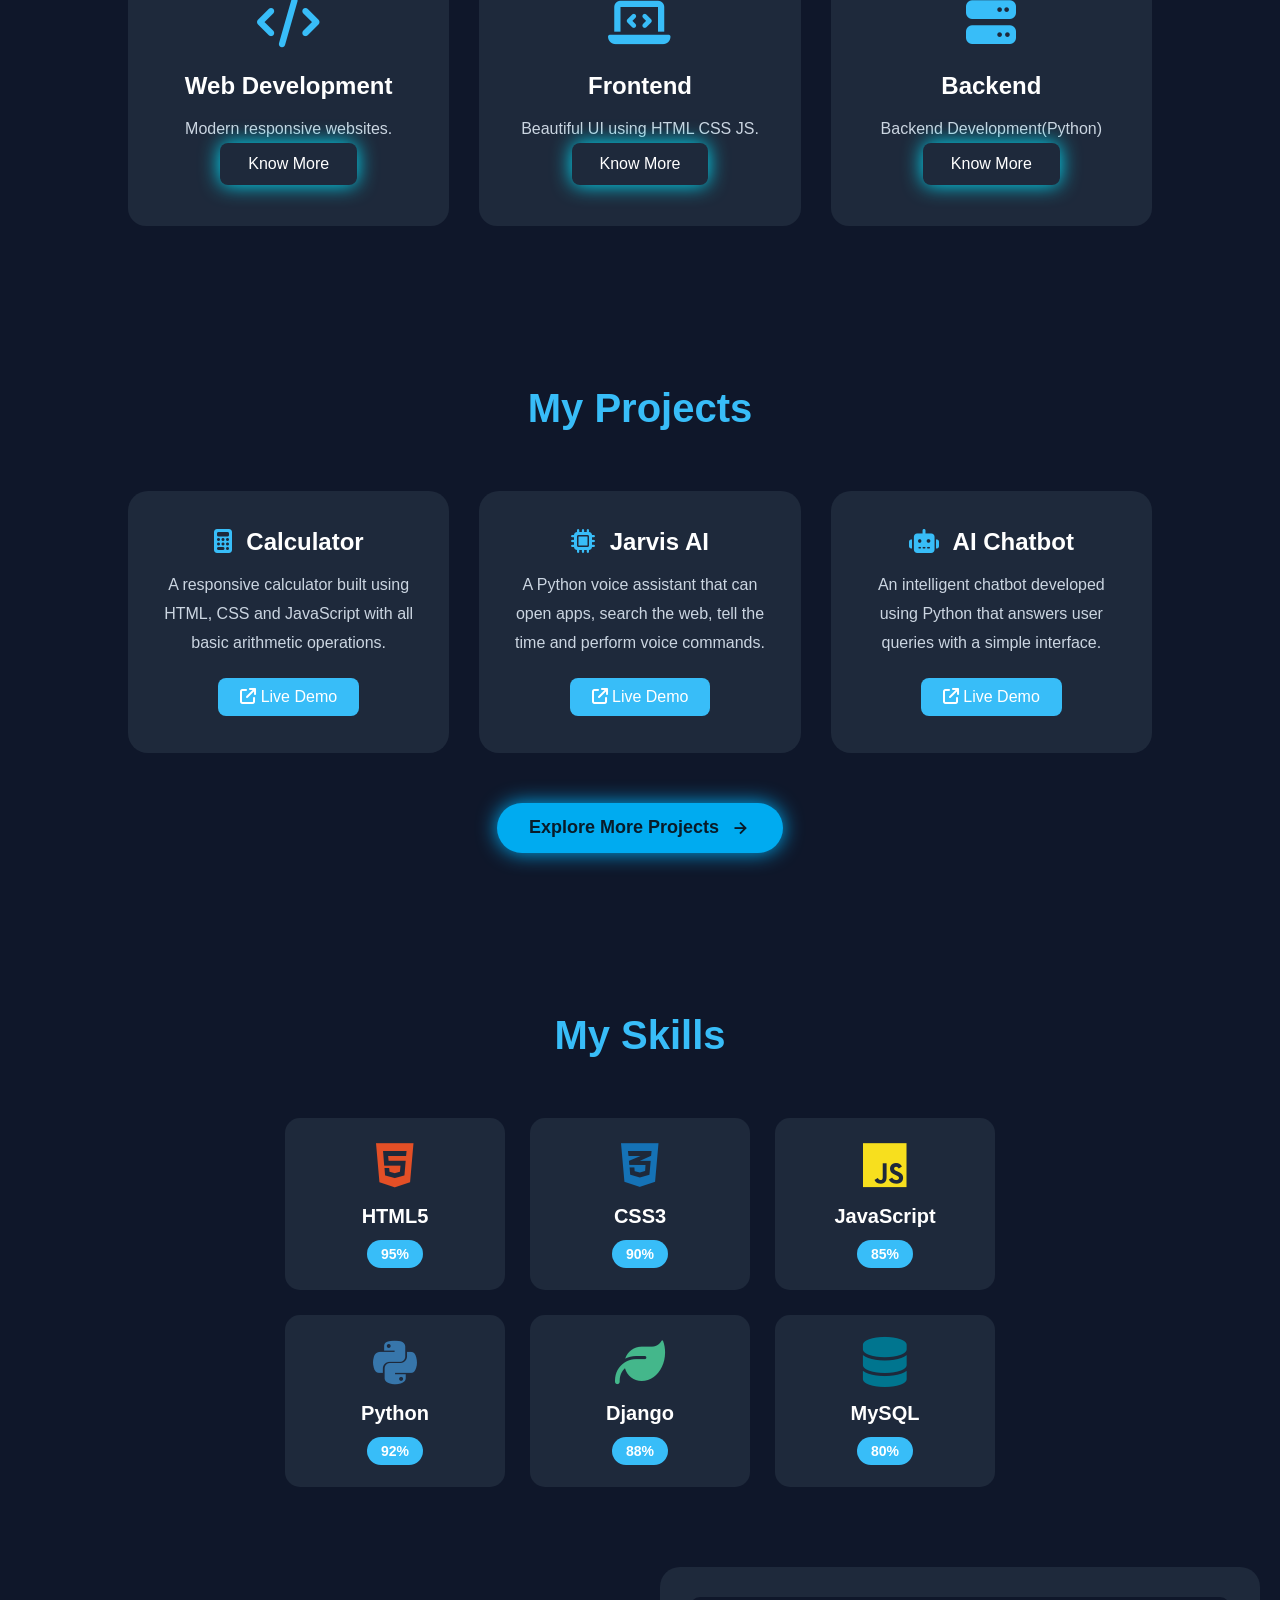
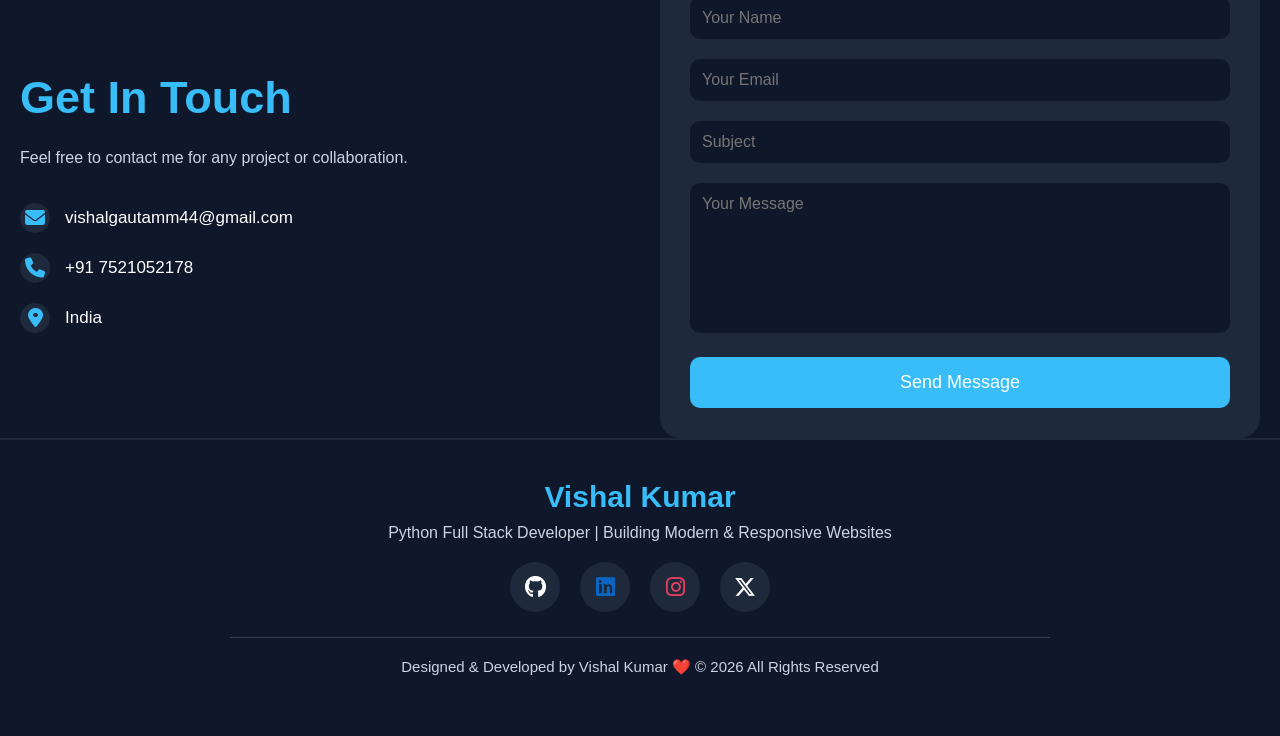
==== commit 3c906ec5: "Update index.html" ====
--- a/index.html
+++ b/index.html
@@ -80,7 +80,7 @@
 
         <div class="hero-right">
 
-            <img src="D:\Vishal_portfolio\Iimages\profile_pic.jpeg" alt="Profile">
+            <img src="Iimages/profile_pic.jpeg" alt="Profile">
 
         </div>
 
@@ -97,7 +97,7 @@
         <div class="about-container">
 
             <div class="about-image">
-<img src="images/profile.jpg">
+<img src="Iimages/code_img.png">
             </div>
 
             <div class="about-content">
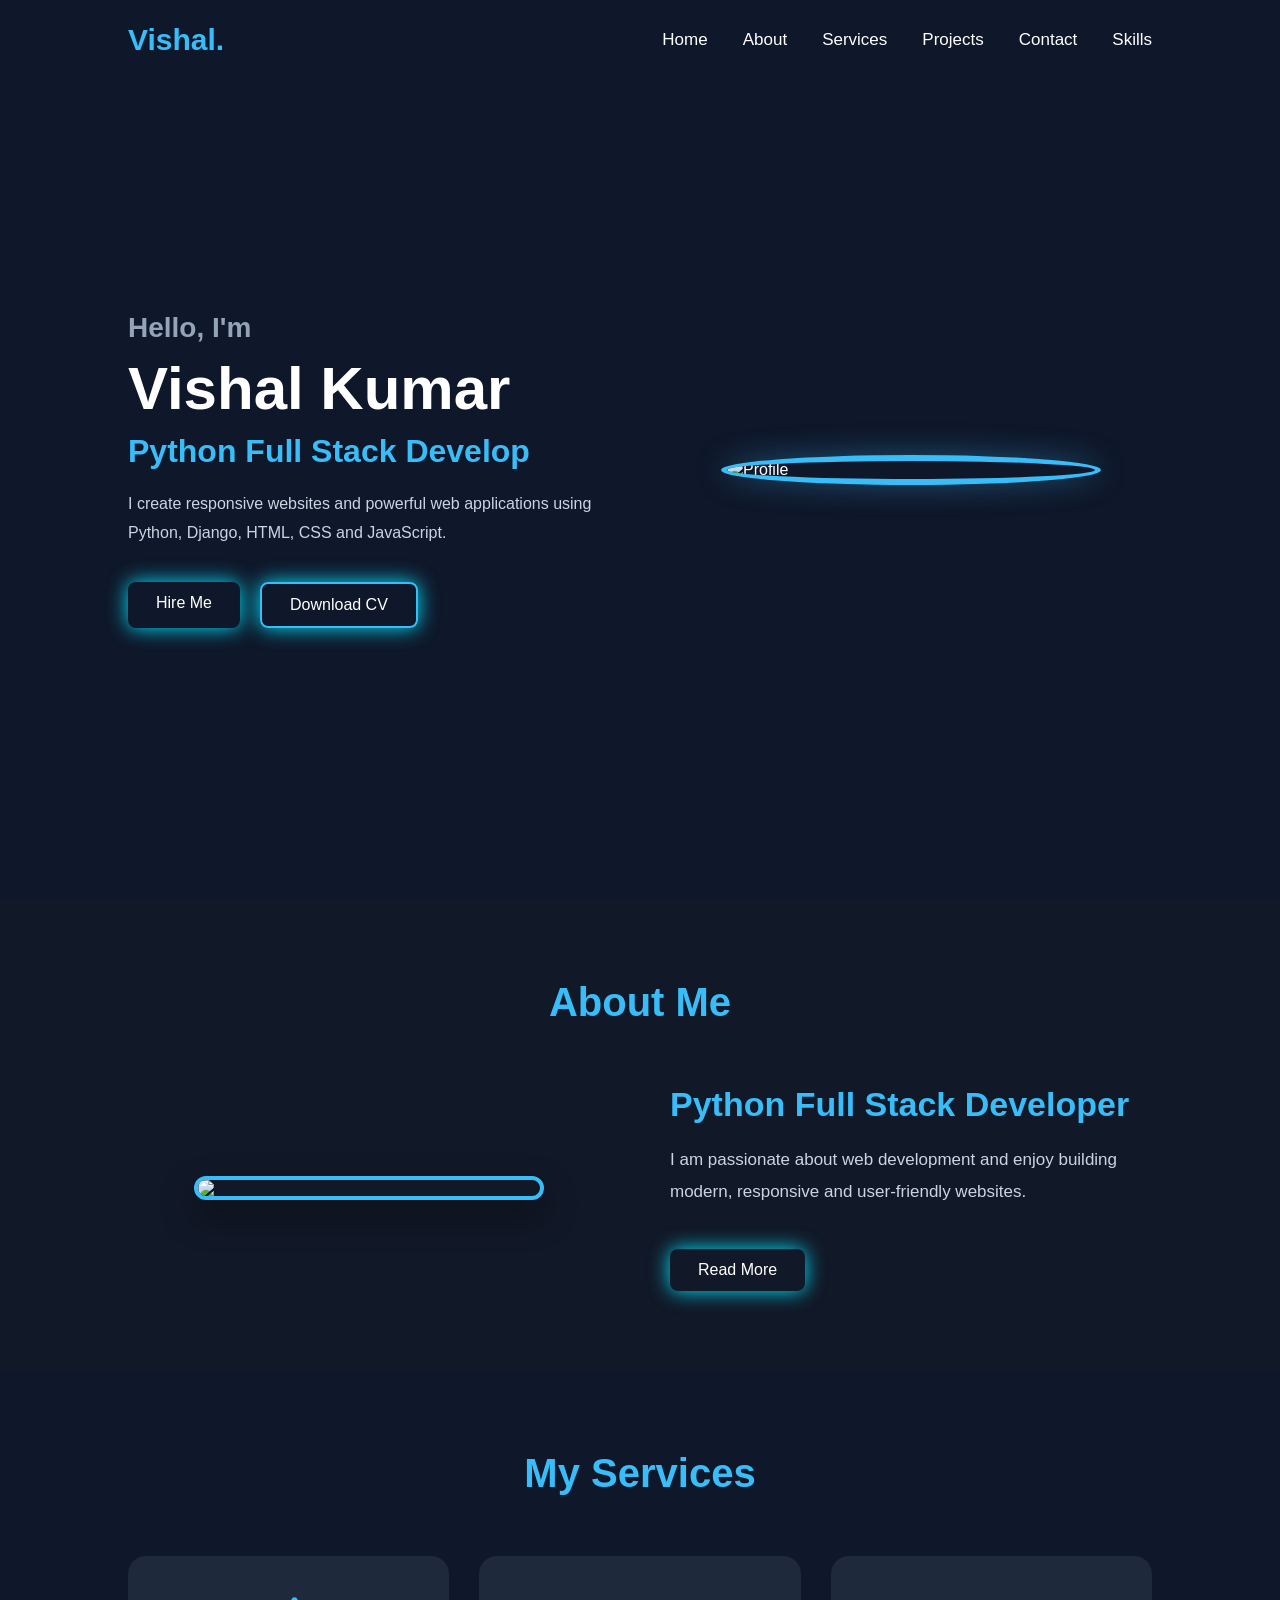
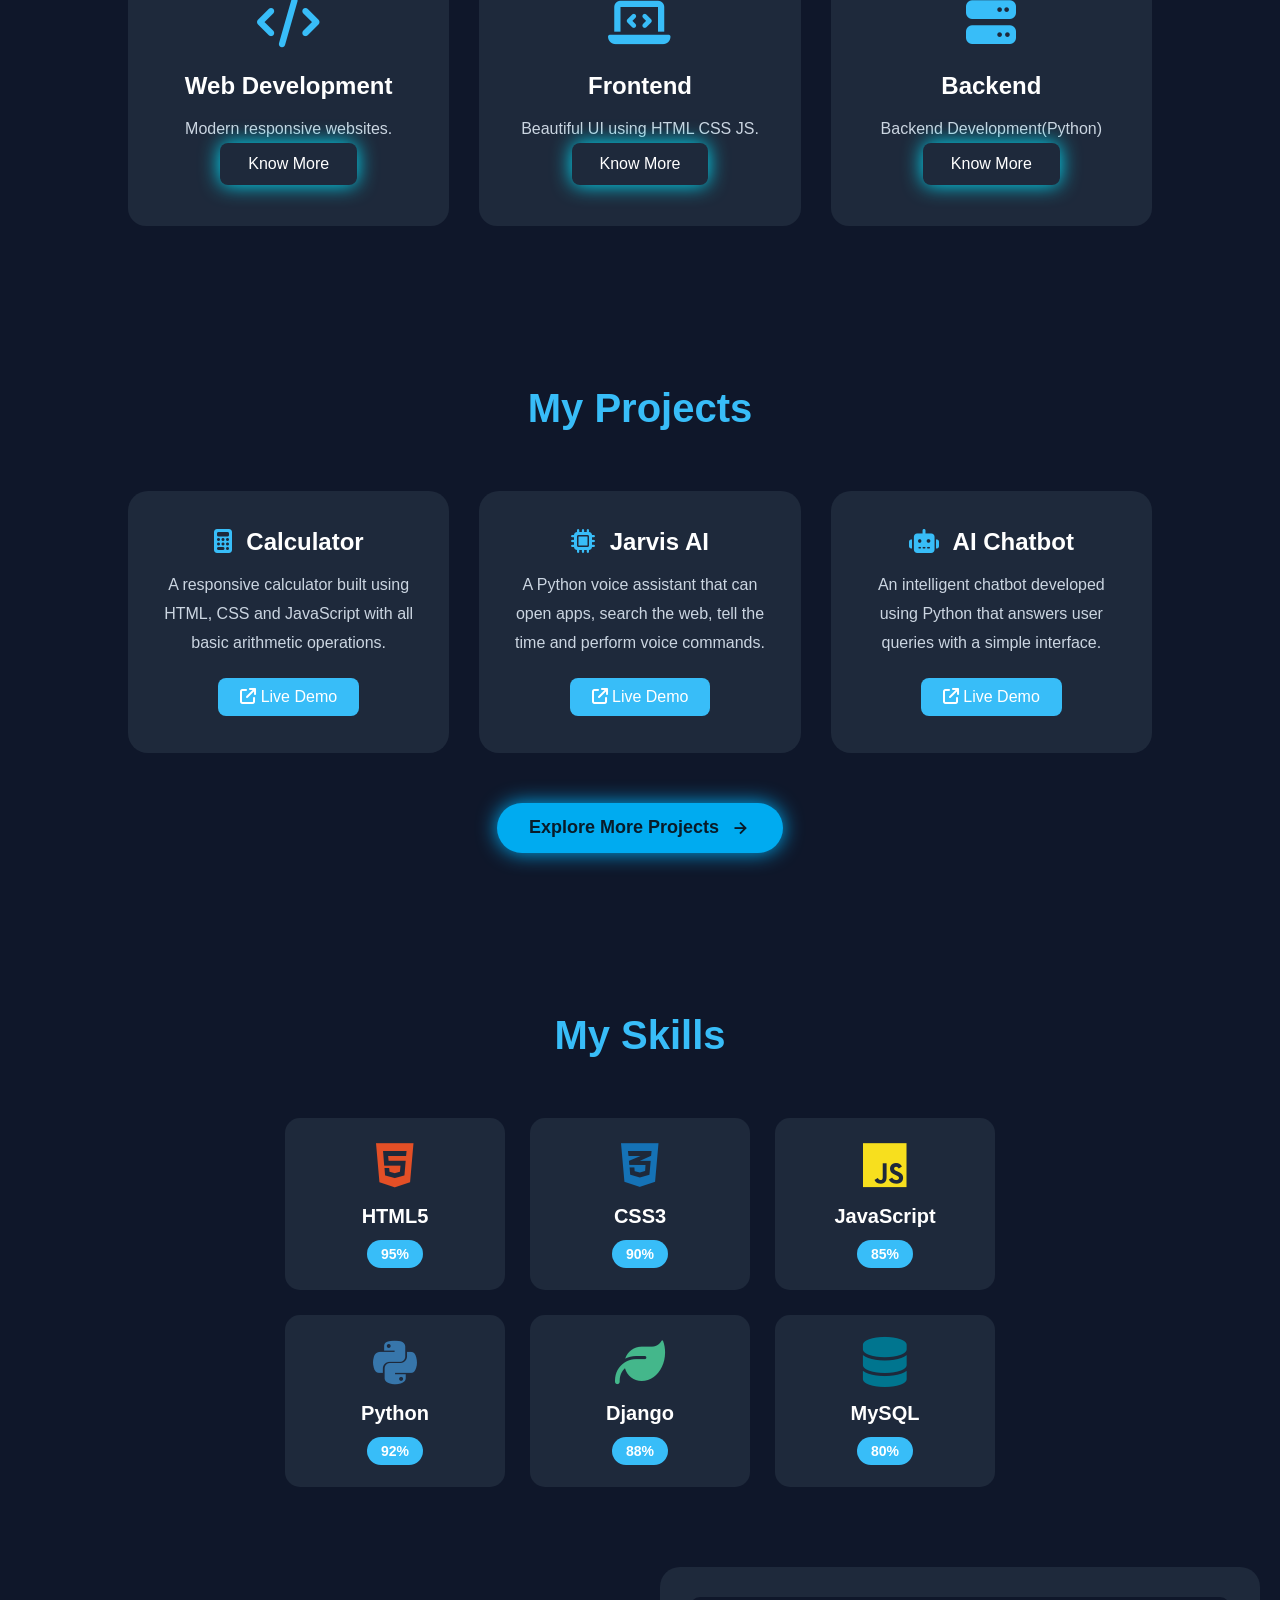
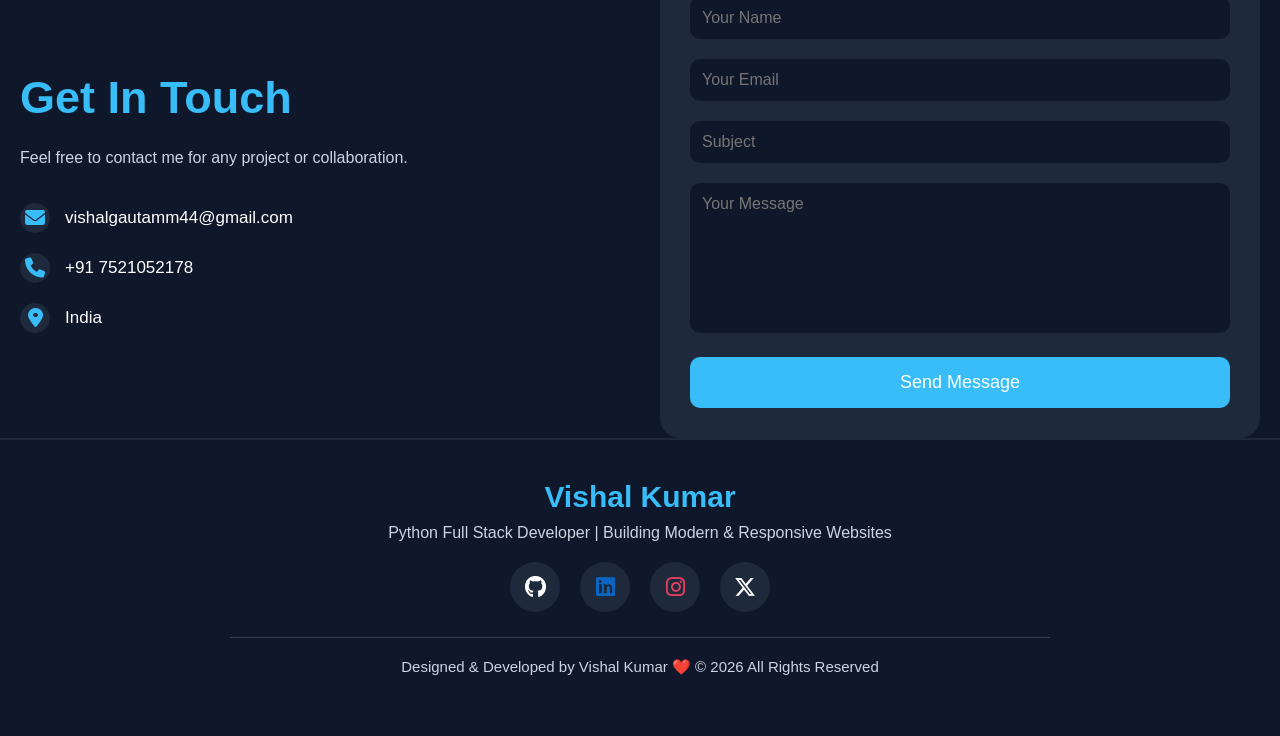
==== commit d21ab2fc: "Update index.html" ====
--- a/index.html
+++ b/index.html
@@ -80,7 +80,7 @@
 
         <div class="hero-right">
 
-            <img src="Iimages/profile_pic.jpeg" alt="Profile">
+            <img src="https://github.com/vishalgautamx/Portfolio/blob/125a095b9d41fff4431b43149d8ab2bceeee2ed4/Iimages/profile_pic.jpeg" alt="Profile">
 
         </div>
 
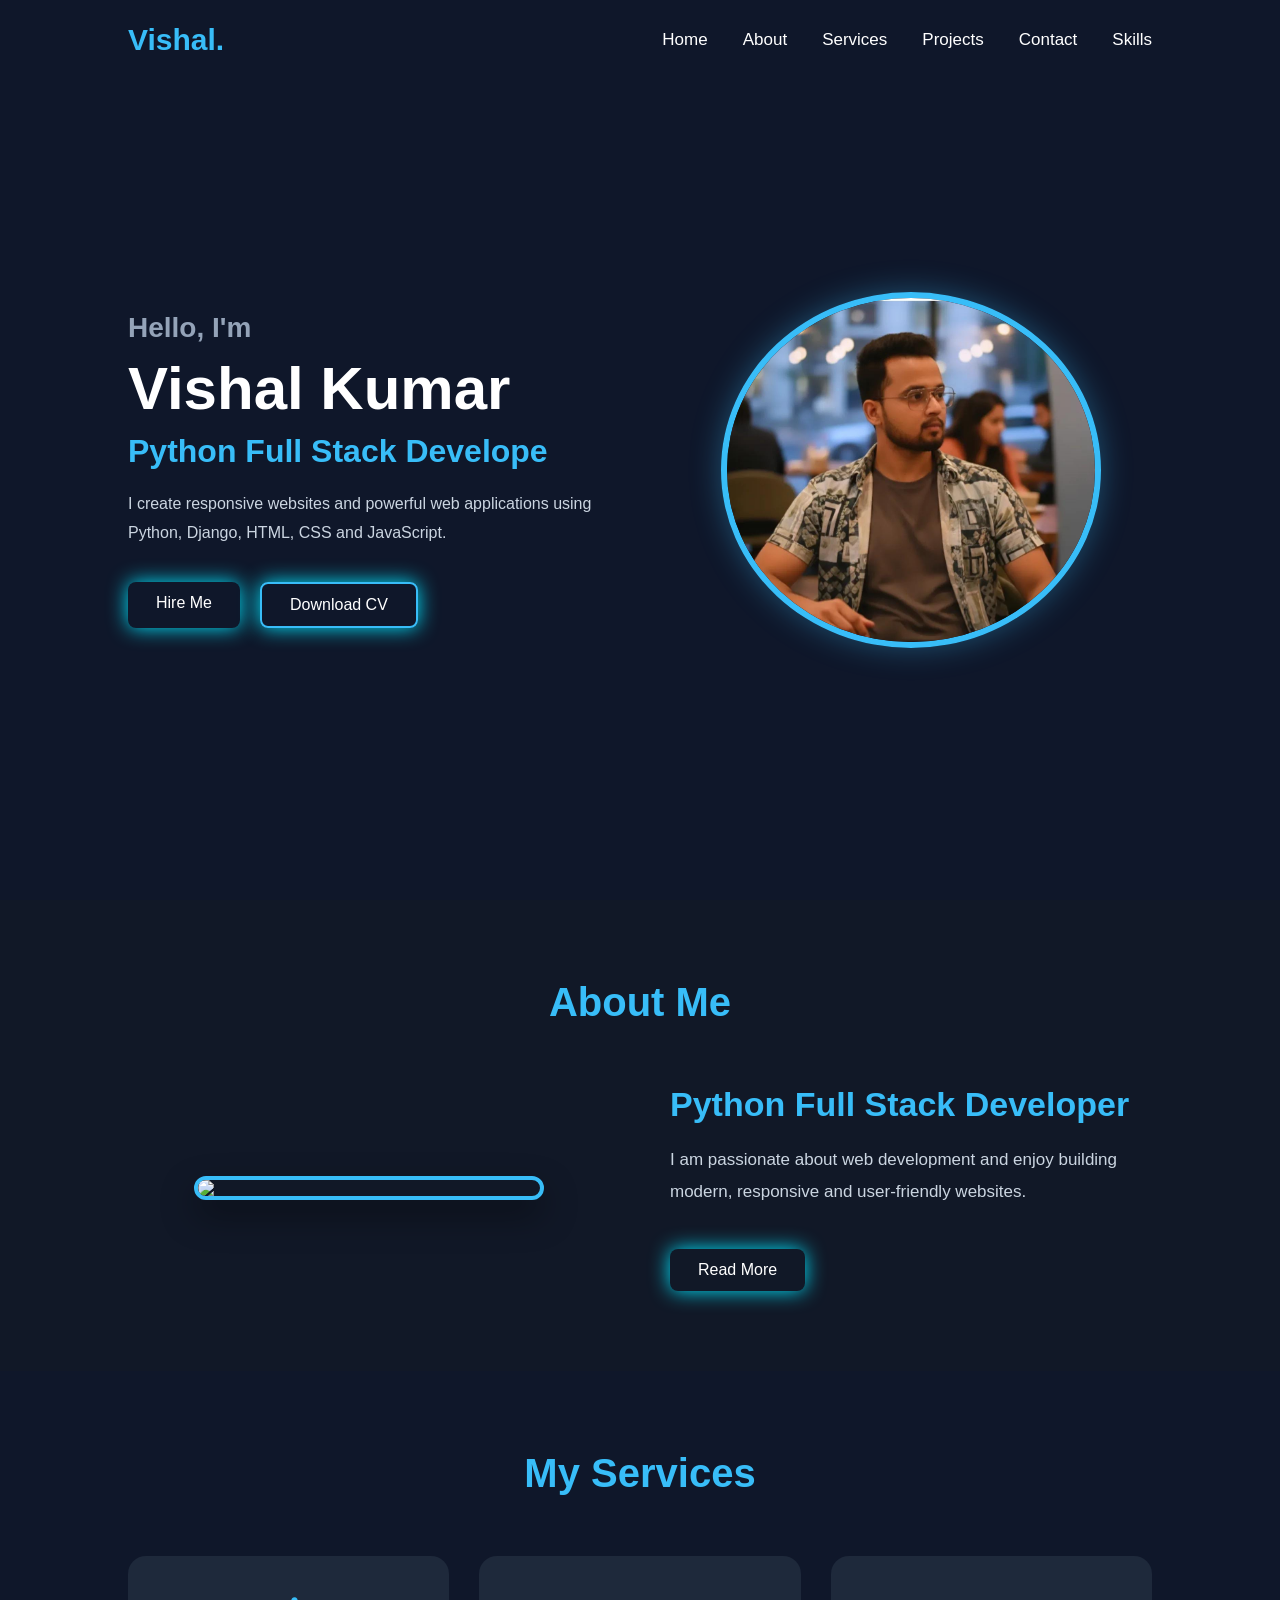
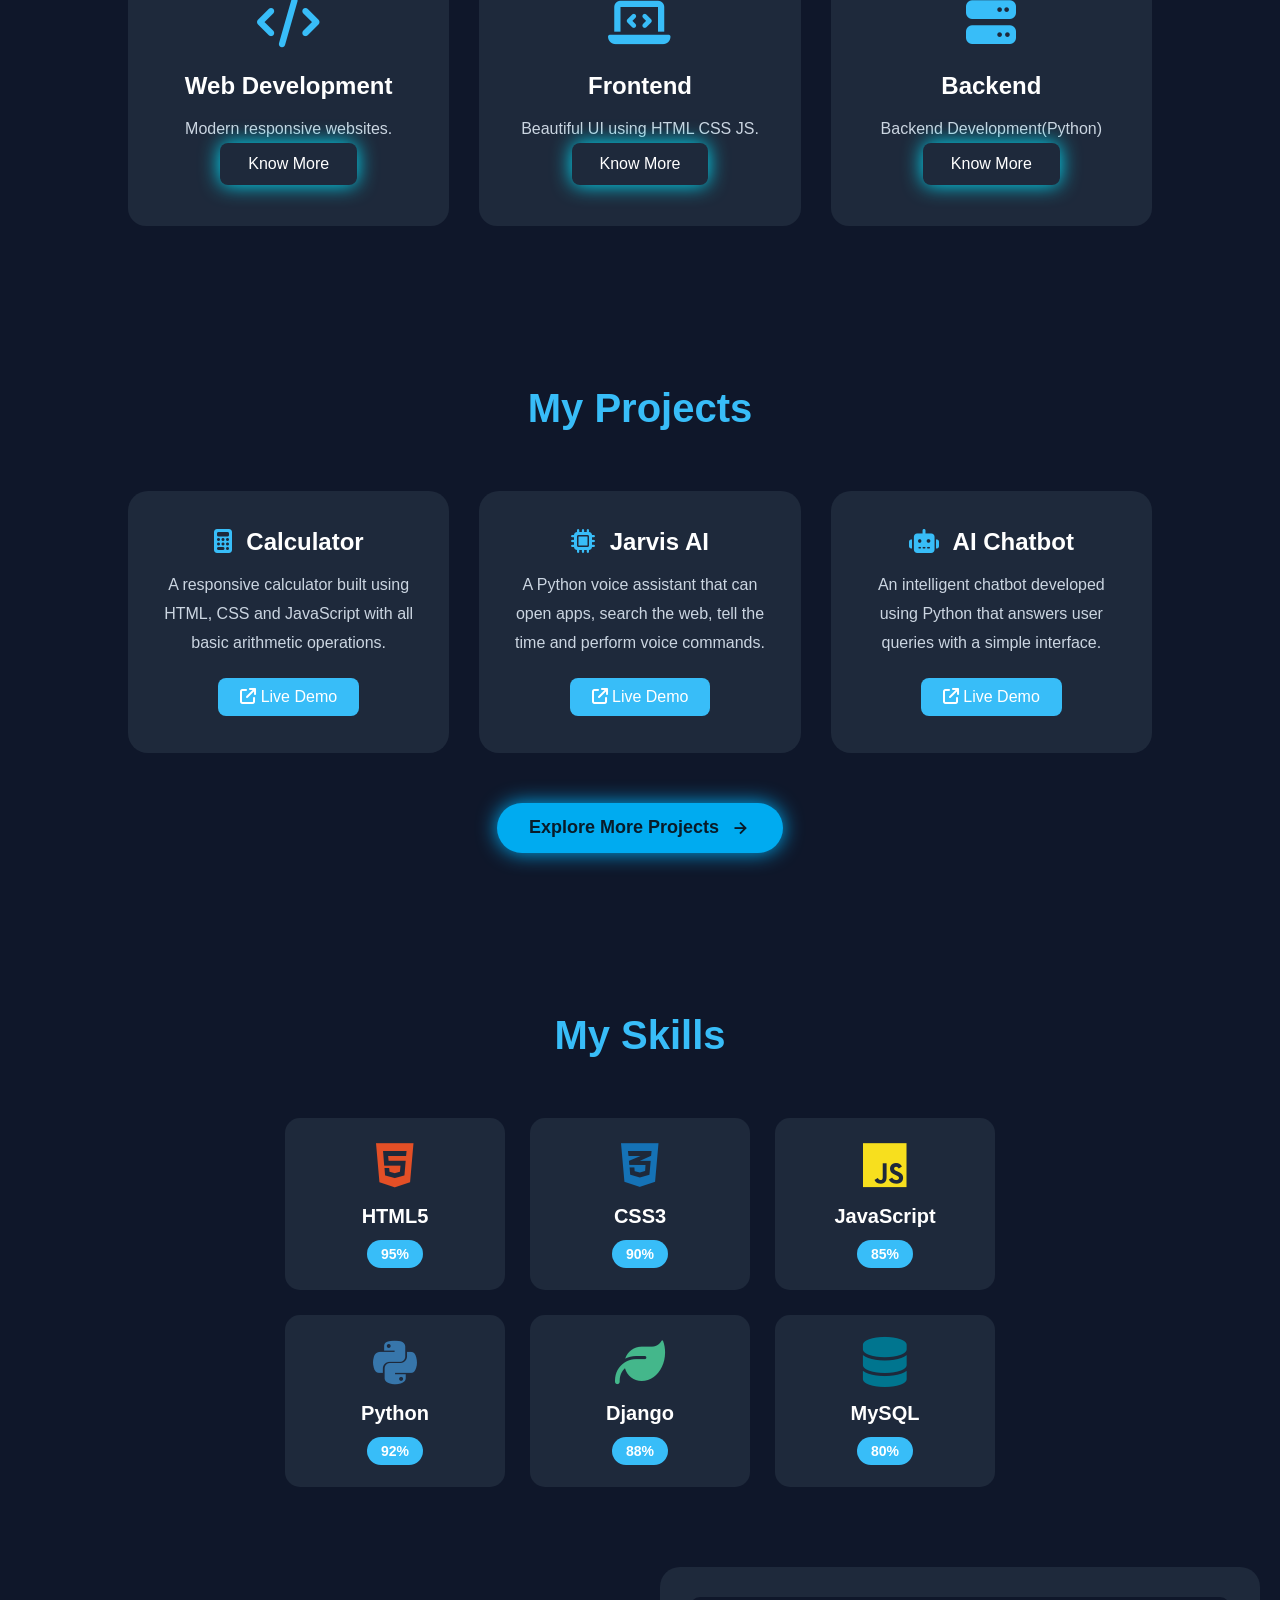
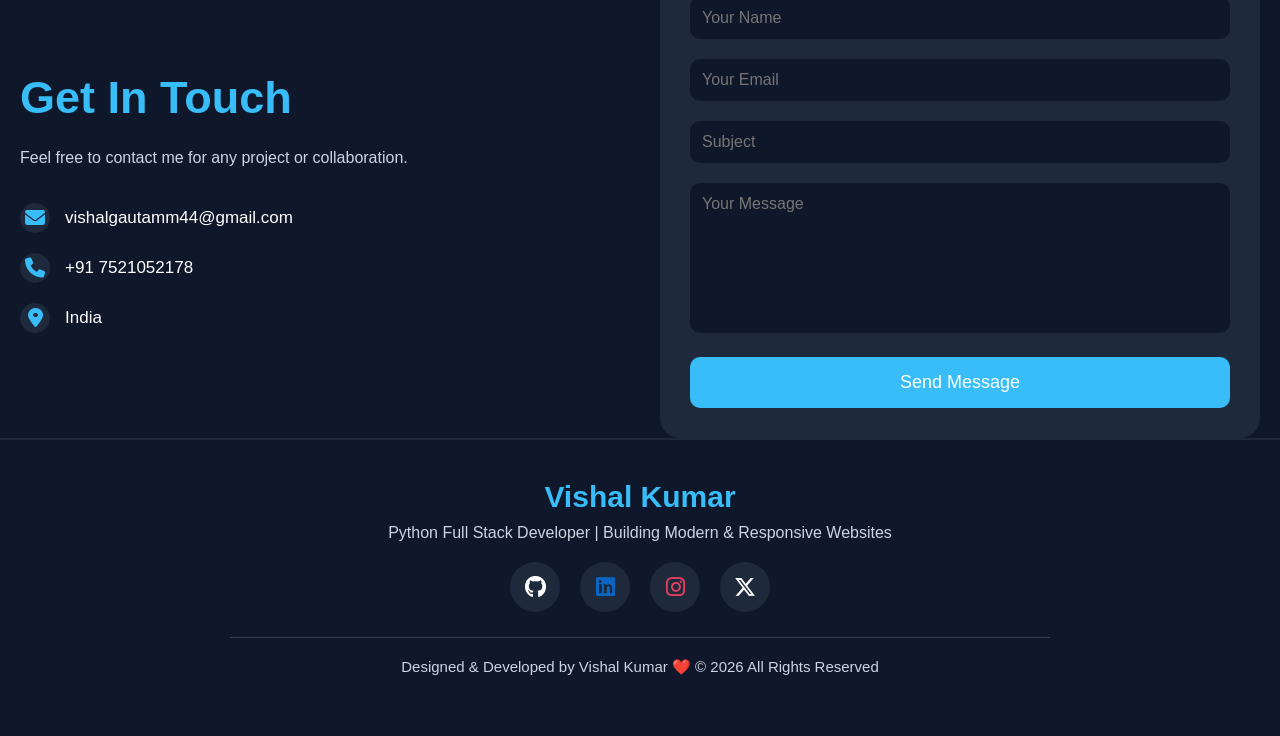
==== commit 0a17e029: "Update index.html" ====
--- a/index.html
+++ b/index.html
@@ -80,7 +80,7 @@
 
         <div class="hero-right">
 
-            <img src="https://github.com/vishalgautamx/Portfolio/blob/125a095b9d41fff4431b43149d8ab2bceeee2ed4/Iimages/profile_pic.jpeg" alt="Profile">
+            <img src="profile_pic.jpeg" alt="Profile">
 
         </div>
 
@@ -97,7 +97,7 @@
         <div class="about-container">
 
             <div class="about-image">
-<img src="Iimages/code_img.png">
+<img src="code_img.png">
             </div>
 
             <div class="about-content">
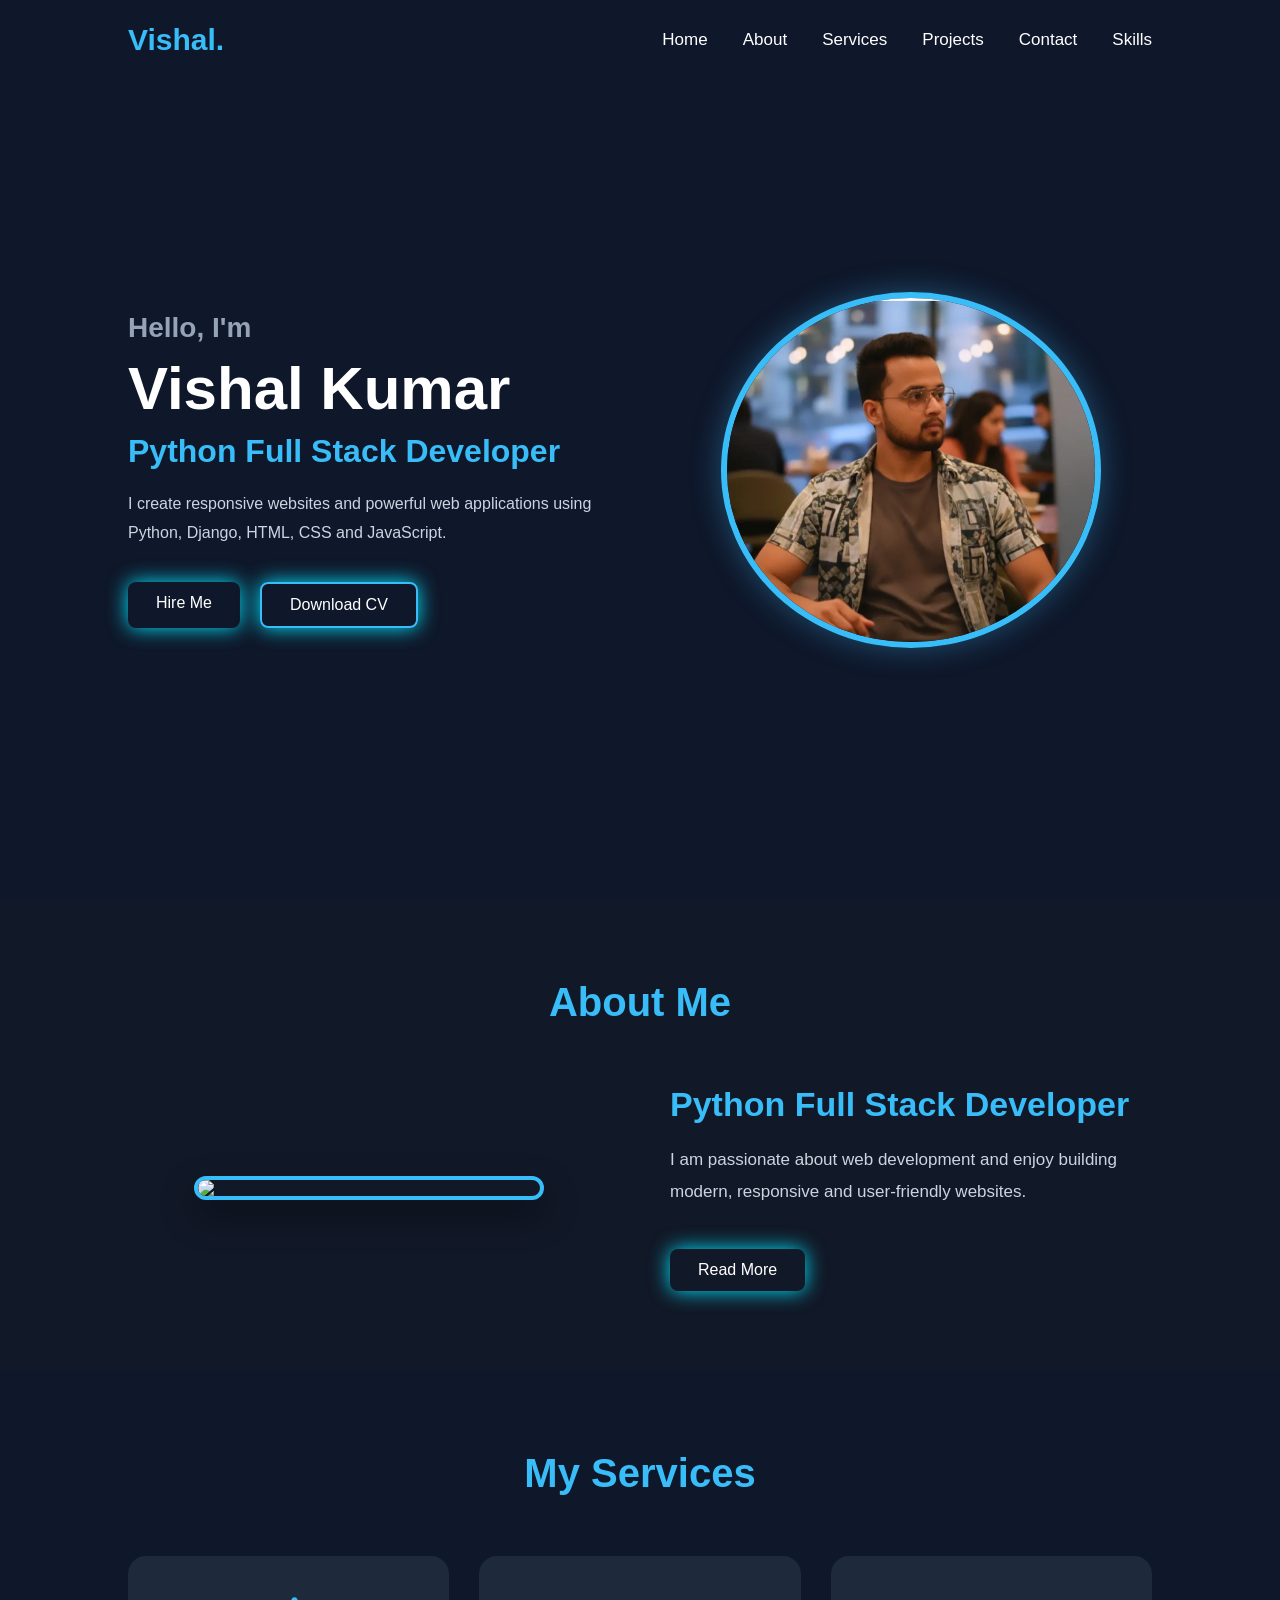
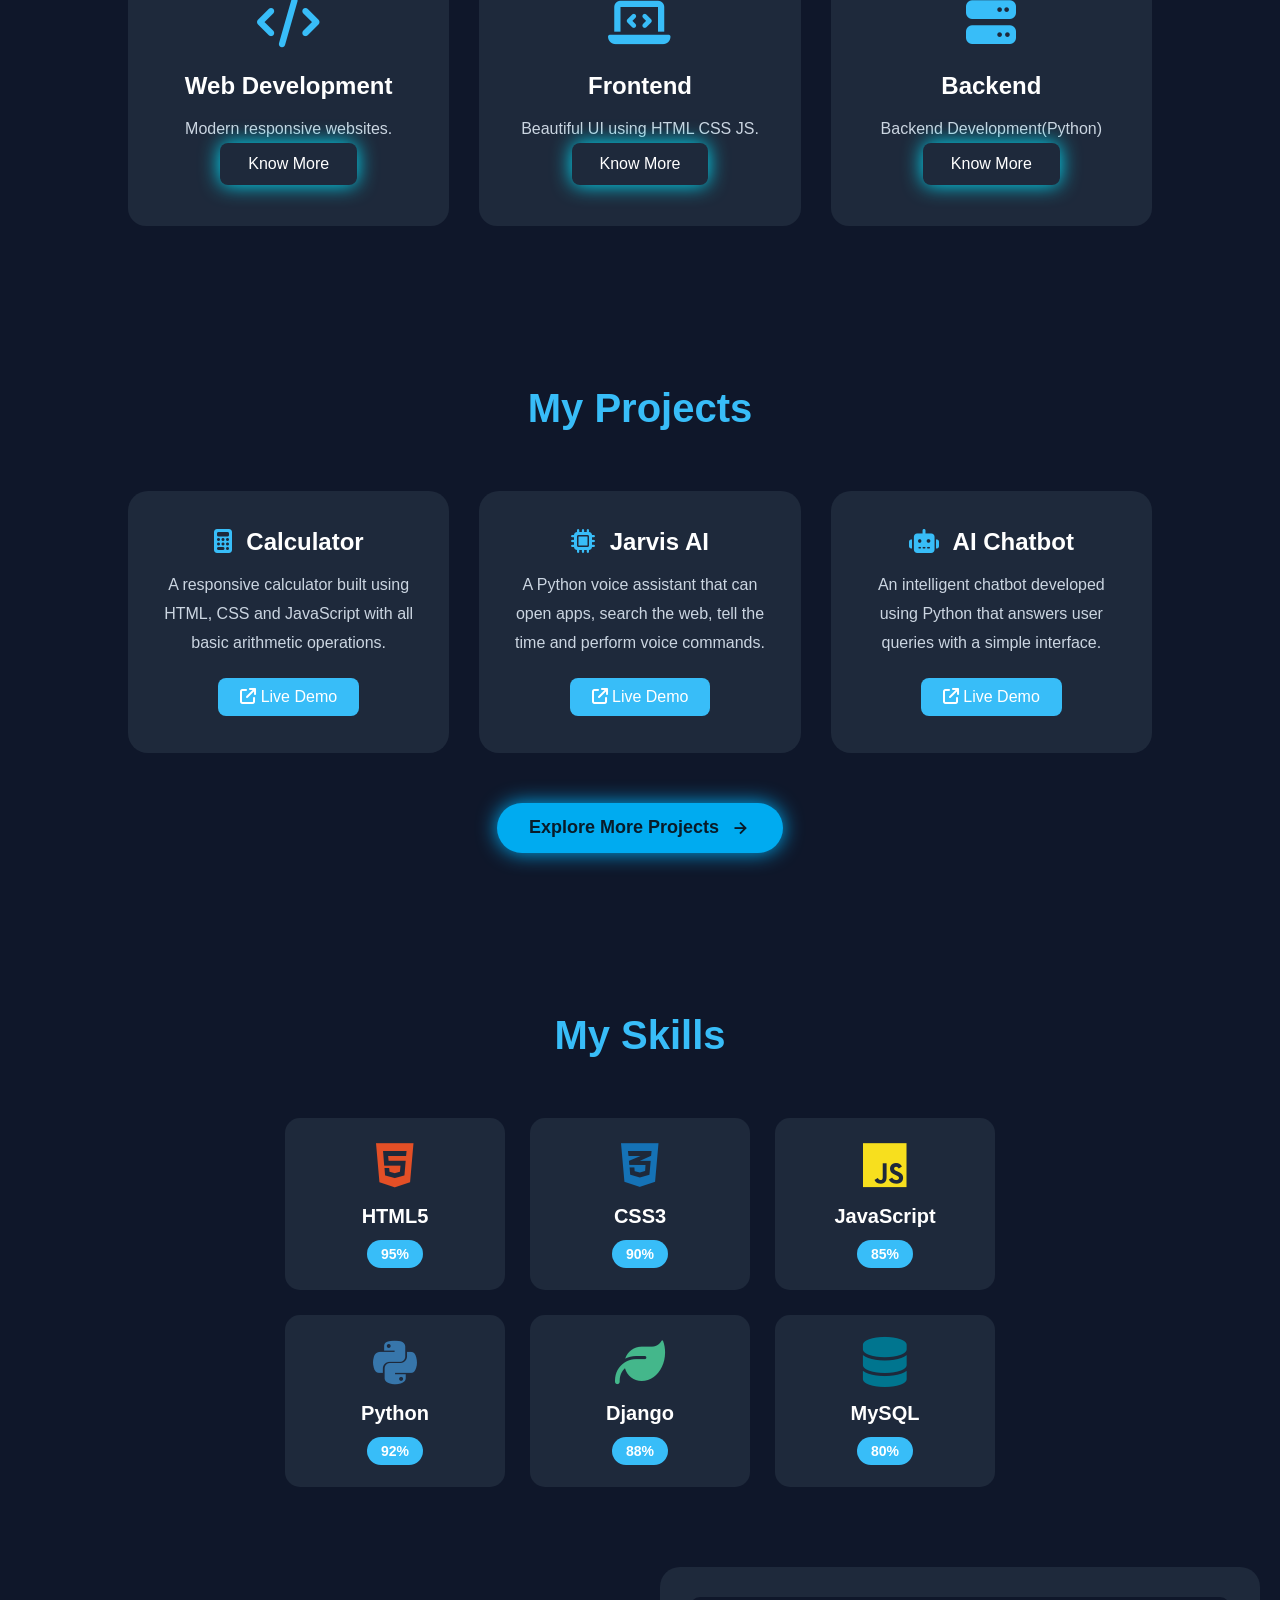
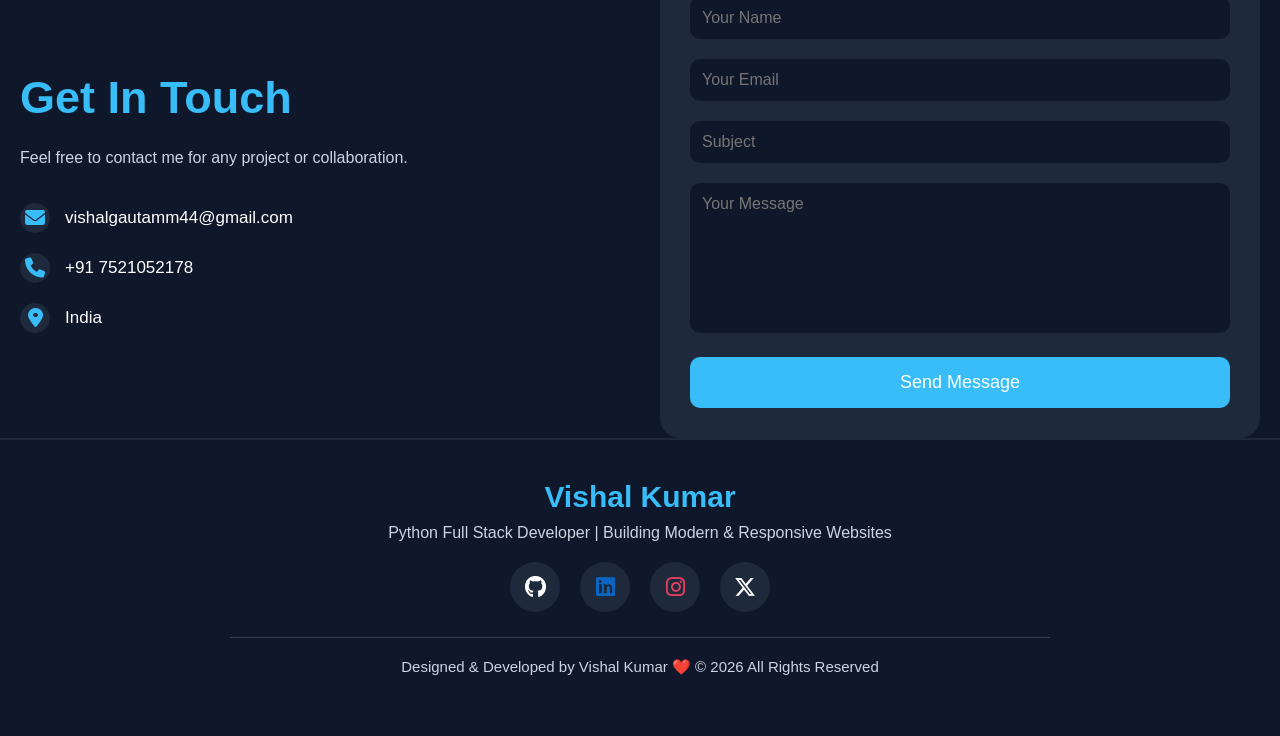
==== commit ce79b71a: "Update index.html" ====
--- a/index.html
+++ b/index.html
@@ -109,7 +109,7 @@
                     modern, responsive and user-friendly websites.
                 </p>
 
-                <a href="pages\About_Python_fullstack.html" class="btn">
+                <a href="pages/About_Python_fullstack.html" class="btn">
                     Read More
                 </a>
 
@@ -134,21 +134,21 @@
                 <h3>Web Development</h3>
                 
                 <p>Modern responsive websites.</p>
-                <a href="pages\web_dev.html" class="btn">Know More</a>
+                <a href="pages/web_dev.html" class="btn">Know More</a>
             </div>
 
             <div class="service-box">
                 <i class="fa-solid fa-laptop-code"></i>
                 <h3>Frontend</h3>
                 <p>Beautiful UI using HTML CSS JS.</p>
-                <a href="pages\frontend_dev.html" class="btn">Know More</a>
+                <a href="pages/frontend_dev.html" class="btn">Know More</a>
             </div>
 
             <div class="service-box">
                 <i class="fa-solid fa-server"></i>
                 <h3>Backend</h3>
                 <p>Backend Development(Python)</p>
-                <a href="pages\backend.html" class="btn">Know More</a>
+                <a href="pages/backend.html" class="btn">Know More</a>
             </div>
 
         </div>
